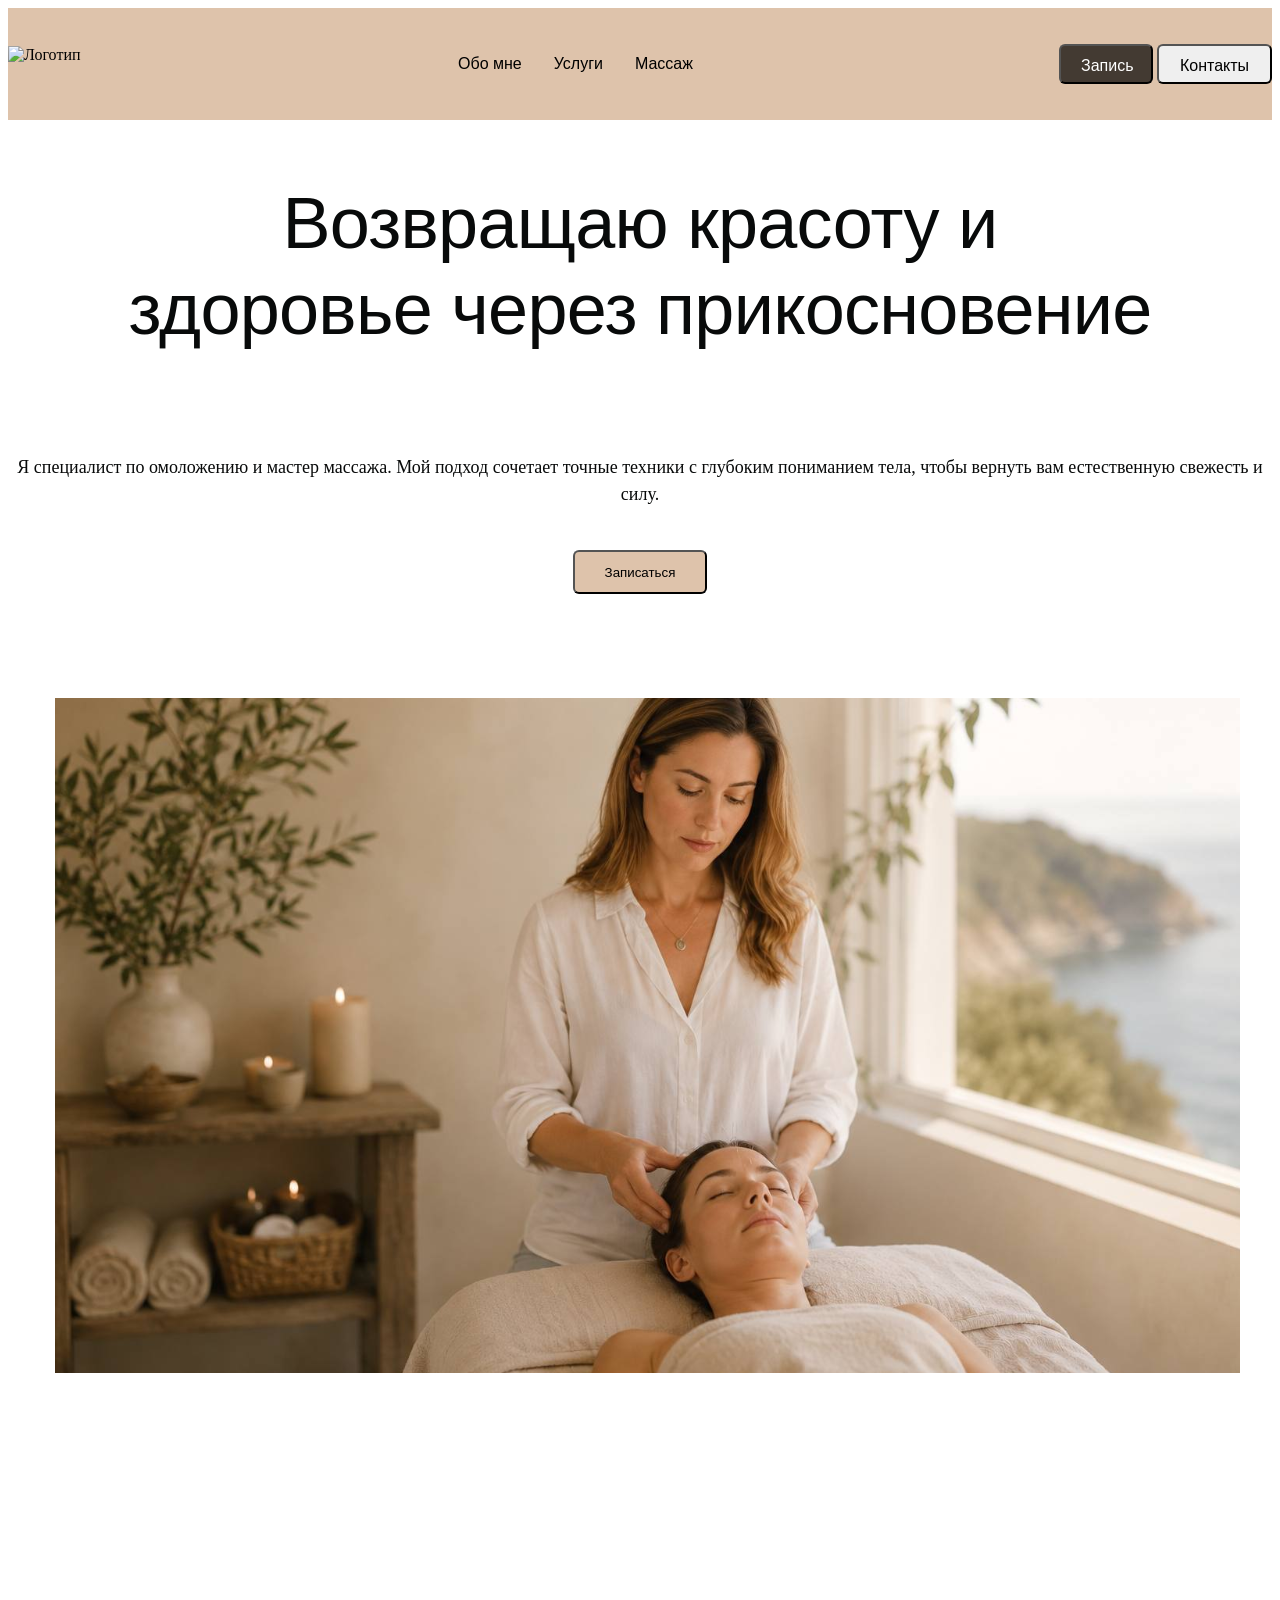
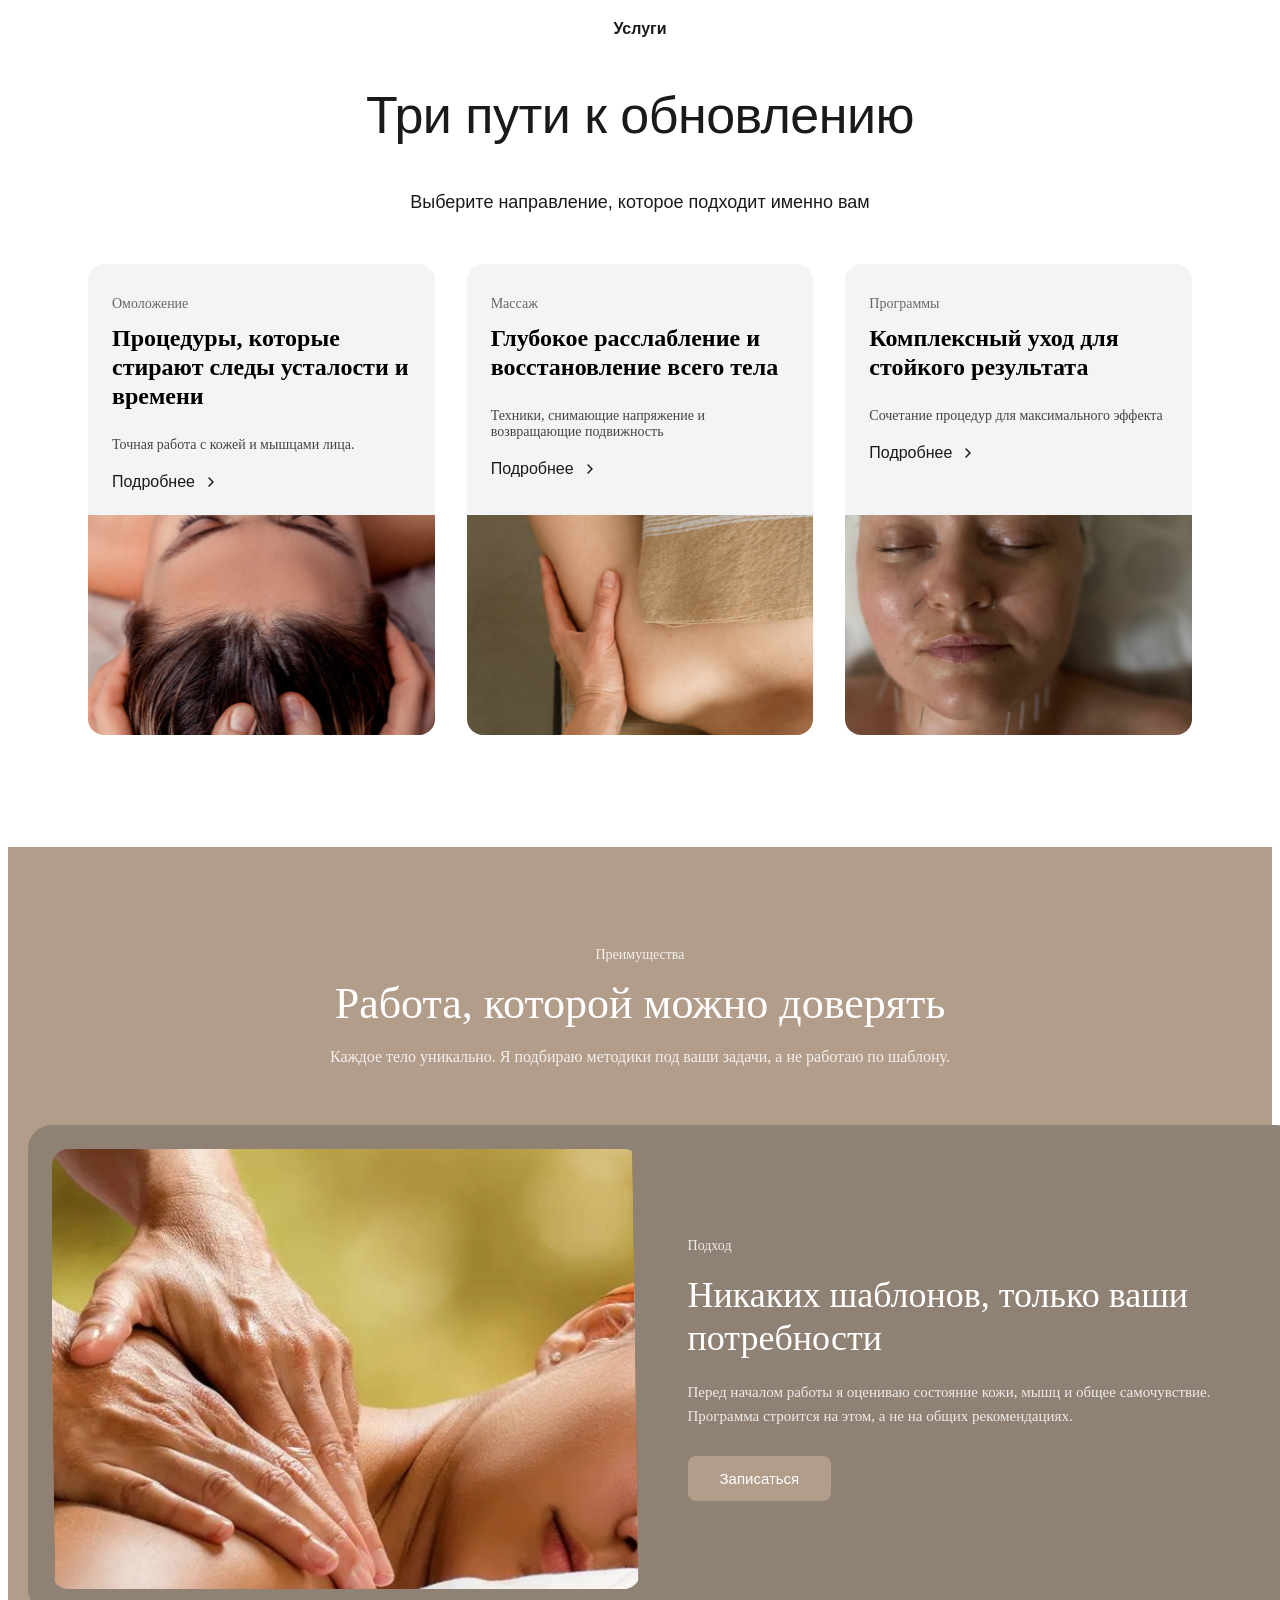
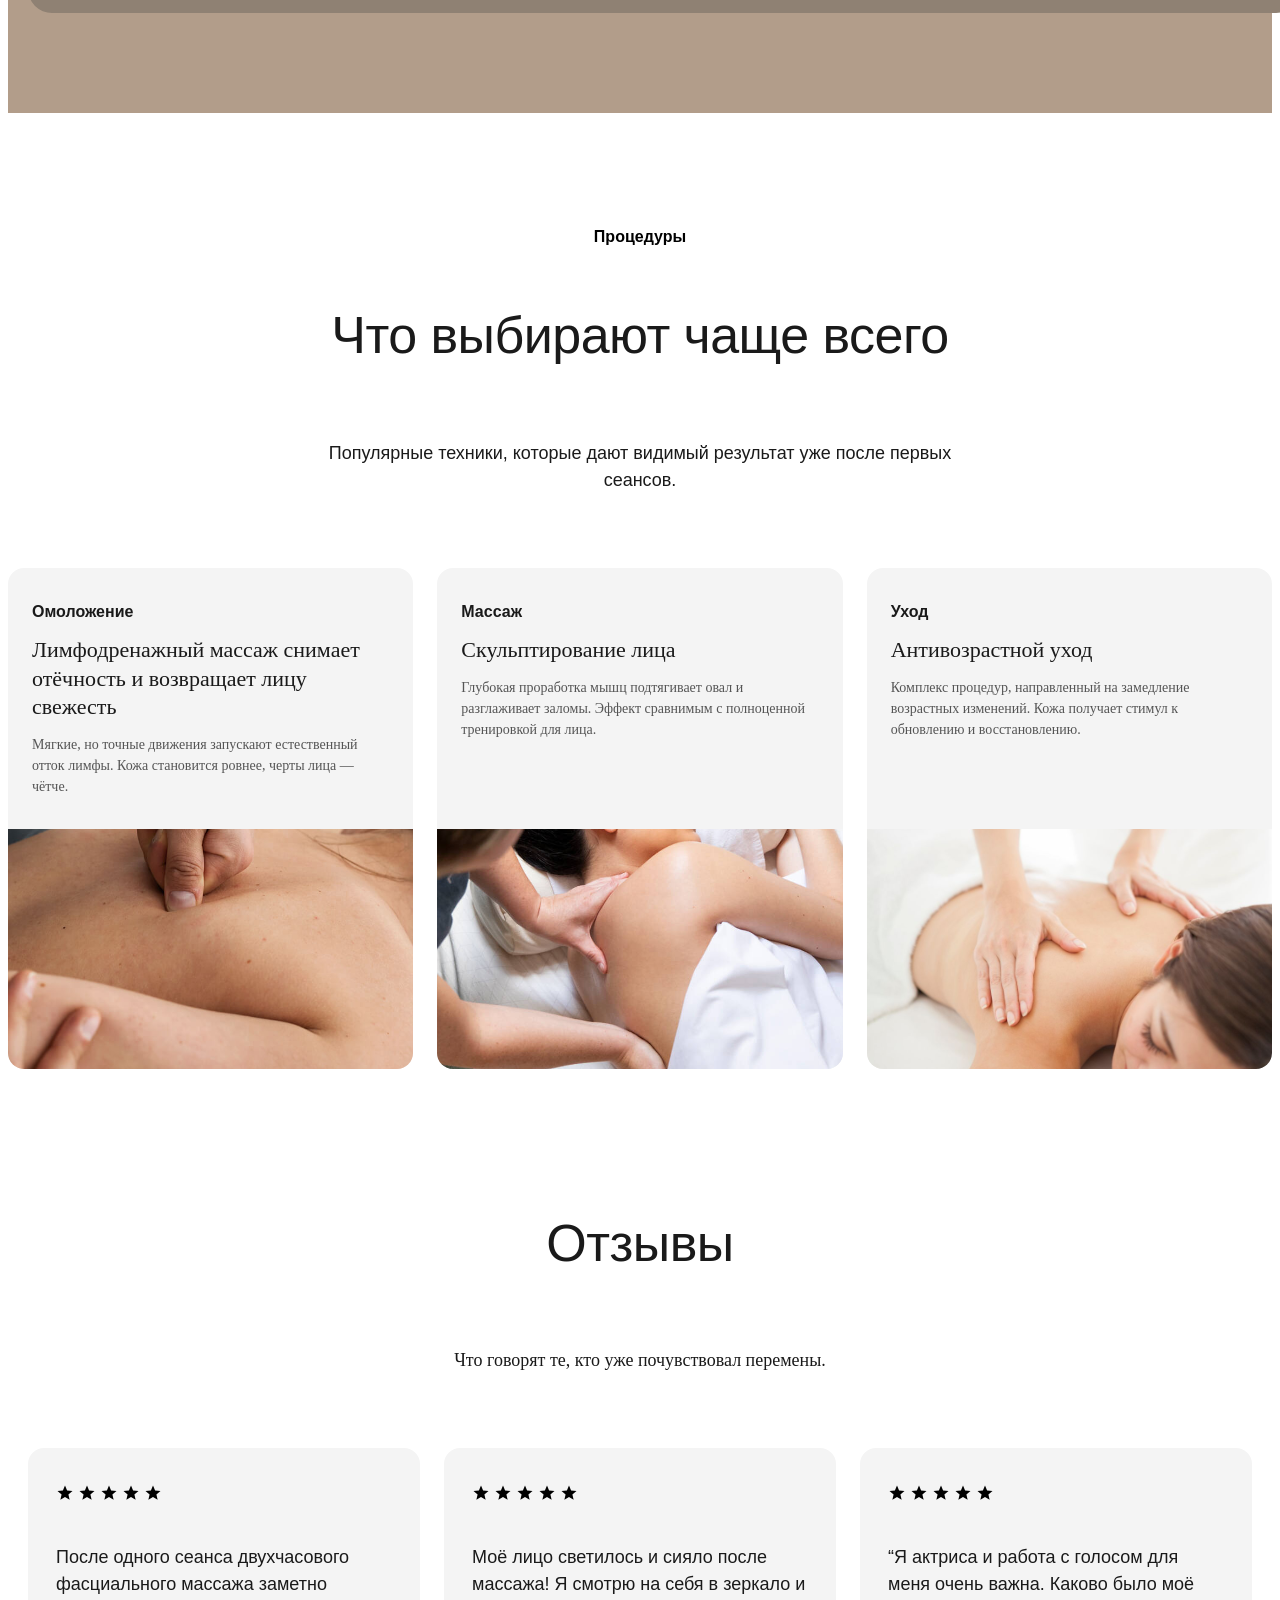
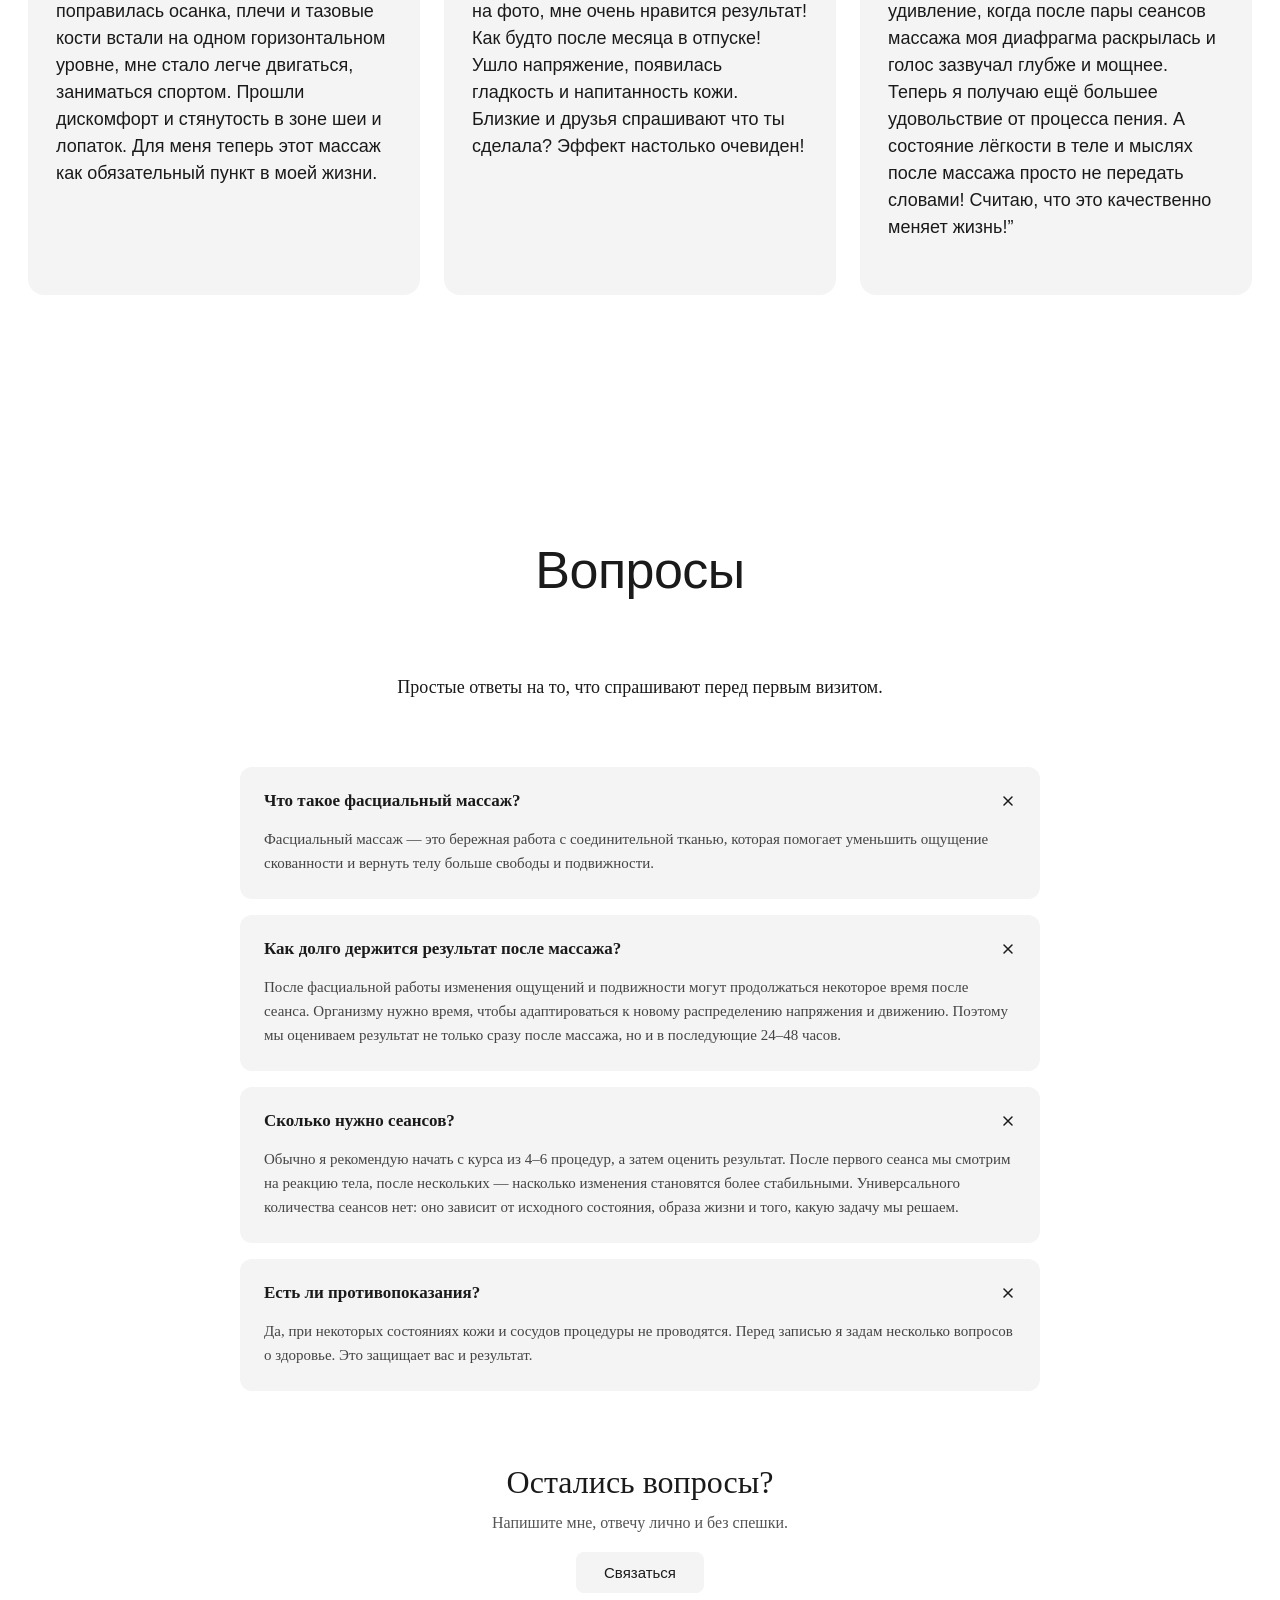
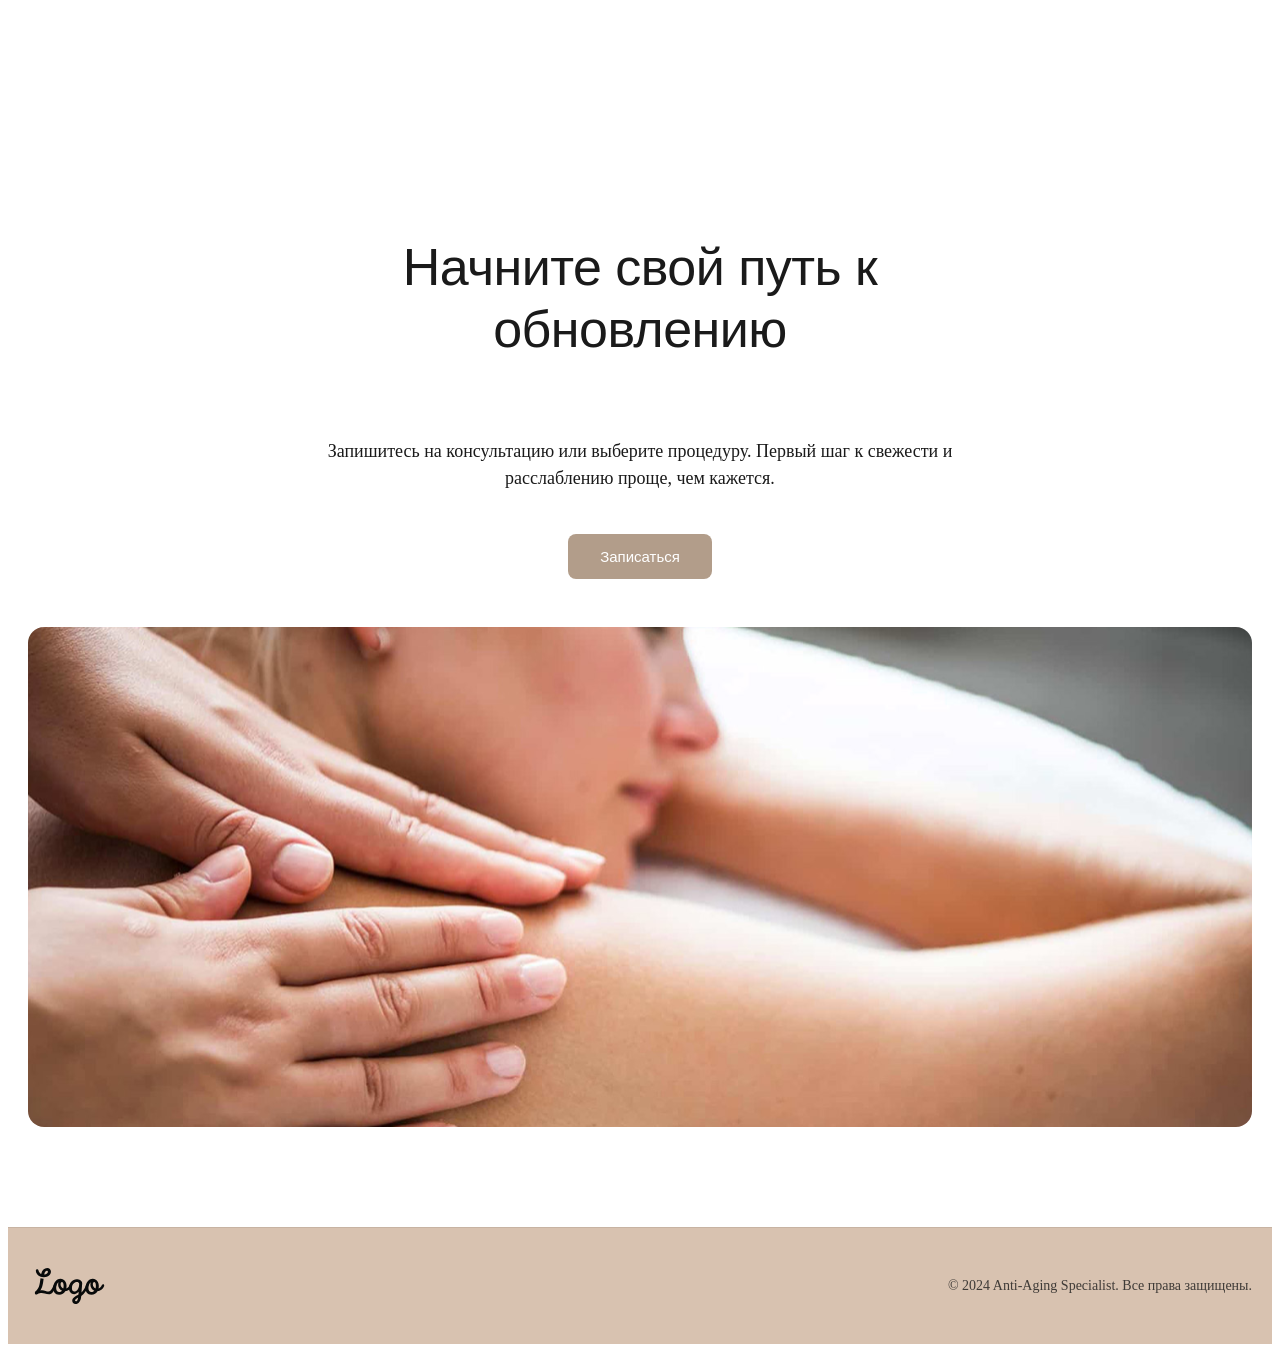
==== index.html @ 40ec9368 "Add files via upload" ====
<!DOCTYPE html>
<html lang="en">
<head>
    <meta charset="UTF-8">
    <meta name="viewport" content="width=device-width, initial-scale=1.0">
    <title>Document</title>
    <link rel="stylesheet" href="./css/fonts.css">
    <link rel="stylesheet" href="./css/vars.css">
    <link rel="stylesheet" href="./css/header.css">
    <link rel="stylesheet" href="./css/hero.css">
    <link rel="stylesheet" href="./css/services.css">
    <link rel="stylesheet" href="./css/advantages.css">
    <link rel="stylesheet" href="./css/popular.css">
    <link rel="stylesheet" href="./css/reviews.css">
    <link rel="stylesheet" href="./css/faq.css">
    <link rel="stylesheet" href="./css/cta.css">
    <link rel="stylesheet" href="./css/footer.css">
</head>
<body>
    <header class="header header__container">
        <img class="logo" src="images/Logo.svg" alt="Логотип">

        <nav class="header__nav">
          <ul class="nav__list">
            <li><a href="#" class="nav__link">Обо мне</a></li>
            <li><a href="#" class="nav__link">Услуги</a></li>
            <li><a href="#" class="nav__link">Массаж</a></li>
          </ul>
        </nav>

        <div class="header__actions">
          <button class="btn--left btn--text">Запись</button>
          <button class="btn--right btn--accent">Контакты</button>
        </div>
        </div>    
    </header>

    <section class="hero">
      <h1 class="header__hero">Возвращаю красоту и <br> здоровье через прикосновение</h1>
      <p class="p-hero">Я специалист по омоложению и мастер массажа. Мой подход сочетает точные техники с глубоким пониманием тела, чтобы вернуть вам естественную свежесть и силу.</p>
      <button class="button-hero">Записаться</button>
      <img class="hero-img" src="images/hero.svg" alt="Массаж">
    </section>

    <section class="services">
  <!-- Заголовок секции -->
  <div class="services__header">
    <h4 class="services-before__header">Услуги</h4>
    <h2 class="header-services">Три пути к обновлению</h2>
    <p class="services-description">Выберите направление, которое подходит именно вам</p>
  </div>

  <!-- Сеточный контейнер для ВСЕХ карточек -->
  <div class="services-cards">

    <article class="services-card">
      <div class="services-card__content">
        <span class="services-card__category">Омоложение</span>
        <h3 class="services-card__title">Процедуры, которые стирают следы усталости и времени</h3>
        <p class="services-card__text">Точная работа с кожей и мышцами лица.</p>
        <button class="services-card__btn">
          <span>Подробнее</span>
          <svg class="btn-arrow" width="16" height="16" viewBox="0 0 16 16" fill="none" xmlns="http://www.w3.org/2000/svg">
            <path d="M6 12L10 8L6 4" stroke="currentColor" stroke-width="1.5" stroke-linecap="round" stroke-linejoin="round"/>
          </svg>
        </button>
      </div>
      <img class="services-card__img" src="images/update1.svg" alt="Омоложение">
    </article>

    <article class="services-card">
      <div class="services-card__content">
        <span class="services-card__category">Массаж</span>
        <h3 class="services-card__title">Глубокое расслабление и восстановление всего тела</h3>
        <p class="services-card__text">Техники, снимающие напряжение и возвращающие подвижность</p>
        <button class="services-card__btn">
          <span>Подробнее</span>
          <svg class="btn-arrow" width="16" height="16" viewBox="0 0 16 16" fill="none" xmlns="http://www.w3.org/2000/svg">
            <path d="M6 12L10 8L6 4" stroke="currentColor" stroke-width="1.5" stroke-linecap="round" stroke-linejoin="round"/>
          </svg>
        </button>
      </div>
      <img class="services-card__img" src="images/update2.svg" alt="Массаж">
    </article>

    <article class="services-card">
      <div class="services-card__content">
        <span class="services-card__category">Программы</span>
        <h3 class="services-card__title">Комплексный уход для стойкого результата</h3>
        <p class="services-card__text">Сочетание процедур для максимального эффекта</p>
        <button class="services-card__btn">
          <span>Подробнее</span>
          <svg class="btn-arrow" width="16" height="16" viewBox="0 0 16 16" fill="none" xmlns="http://www.w3.org/2000/svg">
            <path d="M6 12L10 8L6 4" stroke="currentColor" stroke-width="1.5" stroke-linecap="round" stroke-linejoin="round"/>
          </svg>
        </button>
      </div>
      <img class="services-card__img" src="images/update3.svg" alt="Программы">
    </article>

  </div>
</section>

<section class="advantages">
  <div class="container">
    
    <div class="advantages__header">
      <span class="advantages__subtitle">Преимущества</span>
      <h2 class="advantages__title">Работа, которой можно доверять</h2>
      <p class="advantages__desc">Каждое тело уникально. Я подбираю методики под ваши задачи, а не работаю по шаблону.</p>
    </div>

    <div class="advantages__card">
      
      <div class="advantages__image-wrap">
        <img src="images/advantages.svg" alt="Массаж спины" class="advantages__image">
      </div>

      <div class="advantages__content">
        <span class="advantages__subtitle advantages__subtitle--card">Подход</span>
        <h3 class="advantages__card-title">Никаких шаблонов, только ваши потребности</h3>
        <p class="advantages__card-text">Перед началом работы я оцениваю состояние кожи, мышц и общее самочувствие. Программа строится на этом, а не на общих рекомендациях.</p>
        <button class="btn-secondary">Записаться</button>
      </div>

    </div>
  </div>
</section>

<section class="popular">
  <div class="container">
    
    <div class="popular__header">
      <span class="popular__subtitle">Процедуры</span>
      <h2 class="popular__title">Что выбирают чаще всего</h2>
      <p class="popular__desc">Популярные техники, которые дают видимый результат уже после первых сеансов.</p>
    </div>

    <div class="popular__grid">
      
      <article class="popular-card">
        <div class="popular-card__content">
          <span class="popular-card__category">Омоложение</span>
          <h3 class="popular-card__title">Лимфодренажный массаж снимает отёчность и возвращает лицу свежесть</h3>
          <p class="popular-card__text">Мягкие, но точные движения запускают естественный отток лимфы. Кожа становится ровнее, черты лица — чётче.</p>
        </div>
        <div class="popular-card__image-wrap">
          <img src="images/procedures1.svg" alt="Лимфодренажный массаж" class="popular-card__img">
        </div>
      </article>

      <article class="popular-card">
        <div class="popular-card__content">
          <span class="popular-card__category">Массаж</span>
          <h3 class="popular-card__title">Скульптирование лица</h3>
          <p class="popular-card__text">Глубокая проработка мышц подтягивает овал и разглаживает заломы. Эффект сравнимым с полноценной тренировкой для лица.</p>
        </div>
        <div class="popular-card__image-wrap">
          <img src="images/procedures2.svg" alt="Скульптирование лица" class="popular-card__img">
        </div>
      </article>

      <article class="popular-card">
        <div class="popular-card__content">
          <span class="popular-card__category">Уход</span>
          <h3 class="popular-card__title">Антивозрастной уход</h3>
          <p class="popular-card__text">Комплекс процедур, направленный на замедление возрастных изменений. Кожа получает стимул к обновлению и восстановлению.</p>
        </div>
        <div class="popular-card__image-wrap">
          <img src="images/procedures3.svg" alt="Антивозрастной уход" class="popular-card__img">
        </div>
      </article>

    </div>
  </div>
</section>

<section class="reviews">
  <div class="container">
    
    <div class="reviews__header">
      <h2 class="reviews__title">Отзывы</h2>
      <p class="reviews__desc">Что говорят те, кто уже почувствовал перемены.</p>
    </div>

    <div class="reviews__grid">
      
      <article class="review-card">
        <div class="review-card__stars">
          <svg width="18" height="18" viewBox="0 0 24 24" fill="currentColor"><path d="M12 17.27L18.18 21l-1.64-7.03L22 9.24l-7.19-.61L12 2 9.19 8.63 2 9.24l5.46 4.73L5.82 21z"/></svg>
          <svg width="18" height="18" viewBox="0 0 24 24" fill="currentColor"><path d="M12 17.27L18.18 21l-1.64-7.03L22 9.24l-7.19-.61L12 2 9.19 8.63 2 9.24l5.46 4.73L5.82 21z"/></svg>
          <svg width="18" height="18" viewBox="0 0 24 24" fill="currentColor"><path d="M12 17.27L18.18 21l-1.64-7.03L22 9.24l-7.19-.61L12 2 9.19 8.63 2 9.24l5.46 4.73L5.82 21z"/></svg>
          <svg width="18" height="18" viewBox="0 0 24 24" fill="currentColor"><path d="M12 17.27L18.18 21l-1.64-7.03L22 9.24l-7.19-.61L12 2 9.19 8.63 2 9.24l5.46 4.73L5.82 21z"/></svg>
          <svg width="18" height="18" viewBox="0 0 24 24" fill="currentColor"><path d="M12 17.27L18.18 21l-1.64-7.03L22 9.24l-7.19-.61L12 2 9.19 8.63 2 9.24l5.46 4.73L5.82 21z"/></svg>
        </div>
        <p class="review-card__text">
          После одного сеанса двухчасового фасциального массажа заметно поправилась осанка, плечи и тазовые кости встали на одном горизонтальном уровне, мне стало легче двигаться, заниматься спортом. Прошли дискомфорт и стянутость в зоне шеи и лопаток. Для меня теперь этот массаж как обязательный пункт в моей жизни.
        </p>
      </article>

      <article class="review-card">
        <div class="review-card__stars">
          <svg width="18" height="18" viewBox="0 0 24 24" fill="currentColor"><path d="M12 17.27L18.18 21l-1.64-7.03L22 9.24l-7.19-.61L12 2 9.19 8.63 2 9.24l5.46 4.73L5.82 21z"/></svg>
          <svg width="18" height="18" viewBox="0 0 24 24" fill="currentColor"><path d="M12 17.27L18.18 21l-1.64-7.03L22 9.24l-7.19-.61L12 2 9.19 8.63 2 9.24l5.46 4.73L5.82 21z"/></svg>
          <svg width="18" height="18" viewBox="0 0 24 24" fill="currentColor"><path d="M12 17.27L18.18 21l-1.64-7.03L22 9.24l-7.19-.61L12 2 9.19 8.63 2 9.24l5.46 4.73L5.82 21z"/></svg>
          <svg width="18" height="18" viewBox="0 0 24 24" fill="currentColor"><path d="M12 17.27L18.18 21l-1.64-7.03L22 9.24l-7.19-.61L12 2 9.19 8.63 2 9.24l5.46 4.73L5.82 21z"/></svg>
          <svg width="18" height="18" viewBox="0 0 24 24" fill="currentColor"><path d="M12 17.27L18.18 21l-1.64-7.03L22 9.24l-7.19-.61L12 2 9.19 8.63 2 9.24l5.46 4.73L5.82 21z"/></svg>
        </div>
        <p class="review-card__text">
          Моё лицо светилось и сияло после массажа! Я смотрю на себя в зеркало и на фото, мне очень нравится результат! Как будто после месяца в отпуске! Ушло напряжение, появилась гладкость и напитанность кожи. Близкие и друзья спрашивают что ты сделала? Эффект настолько очевиден!
        </p>
      </article>

      <article class="review-card">
        <div class="review-card__stars">
          <svg width="18" height="18" viewBox="0 0 24 24" fill="currentColor"><path d="M12 17.27L18.18 21l-1.64-7.03L22 9.24l-7.19-.61L12 2 9.19 8.63 2 9.24l5.46 4.73L5.82 21z"/></svg>
          <svg width="18" height="18" viewBox="0 0 24 24" fill="currentColor"><path d="M12 17.27L18.18 21l-1.64-7.03L22 9.24l-7.19-.61L12 2 9.19 8.63 2 9.24l5.46 4.73L5.82 21z"/></svg>
          <svg width="18" height="18" viewBox="0 0 24 24" fill="currentColor"><path d="M12 17.27L18.18 21l-1.64-7.03L22 9.24l-7.19-.61L12 2 9.19 8.63 2 9.24l5.46 4.73L5.82 21z"/></svg>
          <svg width="18" height="18" viewBox="0 0 24 24" fill="currentColor"><path d="M12 17.27L18.18 21l-1.64-7.03L22 9.24l-7.19-.61L12 2 9.19 8.63 2 9.24l5.46 4.73L5.82 21z"/></svg>
          <svg width="18" height="18" viewBox="0 0 24 24" fill="currentColor"><path d="M12 17.27L18.18 21l-1.64-7.03L22 9.24l-7.19-.61L12 2 9.19 8.63 2 9.24l5.46 4.73L5.82 21z"/></svg>
        </div>
        <p class="review-card__text">
          “Я актриса и работа с голосом для меня очень важна. Каково было моё удивление, когда после пары сеансов массажа моя диафрагма раскрылась и голос зазвучал глубже и мощнее. Теперь я получаю ещё большее удовольствие от процесса пения. А состояние лёгкости в теле и мыслях после массажа просто не передать словами! Считаю, что это качественно меняет жизнь!”
        </p>
      </article>

    </div>
  </div>
</section>

<section class="faq">
  <div class="container">
    
    <div class="faq__header">
      <h2 class="faq__title">Вопросы</h2>
      <p class="faq__desc">Простые ответы на то, что спрашивают перед первым визитом.</p>
    </div>

    <div class="faq__list">
      
      <details class="faq-item" open>
        <summary class="faq-item__header">
          <span class="faq-item__title">Что такое фасциальный массаж?</span>
          <svg class="faq-item__icon" width="16" height="16" viewBox="0 0 16 16" fill="none" xmlns="http://www.w3.org/2000/svg">
            <path d="M12 4L4 12M4 4L12 12" stroke="currentColor" stroke-width="1.5" stroke-linecap="round"/>
          </svg>
        </summary>
        <p class="faq-item__text">
          Фасциальный массаж — это бережная работа с соединительной тканью, которая помогает уменьшить ощущение скованности и вернуть телу больше свободы и подвижности.
        </p>
      </details>

      <details class="faq-item" open>
        <summary class="faq-item__header">
          <span class="faq-item__title">Как долго держится результат после массажа?</span>
          <svg class="faq-item__icon" width="16" height="16" viewBox="0 0 16 16" fill="none" xmlns="http://www.w3.org/2000/svg">
            <path d="M12 4L4 12M4 4L12 12" stroke="currentColor" stroke-width="1.5" stroke-linecap="round"/>
          </svg>
        </summary>
        <p class="faq-item__text">
          После фасциальной работы изменения ощущений и подвижности могут продолжаться некоторое время после сеанса. Организму нужно время, чтобы адаптироваться к новому распределению напряжения и движению. Поэтому мы оцениваем результат не только сразу после массажа, но и в последующие 24–48 часов.
        </p>
      </details>

      <details class="faq-item" open>
        <summary class="faq-item__header">
          <span class="faq-item__title">Сколько нужно сеансов?</span>
          <svg class="faq-item__icon" width="16" height="16" viewBox="0 0 16 16" fill="none" xmlns="http://www.w3.org/2000/svg">
            <path d="M12 4L4 12M4 4L12 12" stroke="currentColor" stroke-width="1.5" stroke-linecap="round"/>
          </svg>
        </summary>
        <p class="faq-item__text">
          Обычно я рекомендую начать с курса из 4–6 процедур, а затем оценить результат. После первого сеанса мы смотрим на реакцию тела, после нескольких — насколько изменения становятся более стабильными. Универсального количества сеансов нет: оно зависит от исходного состояния, образа жизни и того, какую задачу мы решаем.
        </p>
      </details>

      <details class="faq-item" open>
        <summary class="faq-item__header">
          <span class="faq-item__title">Есть ли противопоказания?</span>
          <svg class="faq-item__icon" width="16" height="16" viewBox="0 0 16 16" fill="none" xmlns="http://www.w3.org/2000/svg">
            <path d="M12 4L4 12M4 4L12 12" stroke="currentColor" stroke-width="1.5" stroke-linecap="round"/>
          </svg>
        </summary>
        <p class="faq-item__text">
          Да, при некоторых состояниях кожи и сосудов процедуры не проводятся. Перед записью я задам несколько вопросов о здоровье. Это защищает вас и результат.
        </p>
      </details>

    </div>

    <div class="faq__cta">
      <h3 class="faq__cta-title">Остались вопросы?</h3>
      <p class="faq__cta-desc">Напишите мне, отвечу лично и без спешки.</p>
      <button class="faq__cta-btn">Связаться</button>
    </div>

  </div>
</section>

<section class="cta">
  <div class="container">
    
    <div class="cta__content">
      <h2 class="cta__title">Начните свой путь к обновлению</h2>
      <p class="cta__desc">Запишитесь на консультацию или выберите процедуру. Первый шаг к свежести и расслаблению проще, чем кажется.</p>
      <button class="cta__btn">Записаться</button>
    </div>

    <div class="cta__image-wrap">
      <img src="images/way.svg" alt="Массаж и расслабление" class="cta__img">
    </div>

  </div>
</section>

<footer class="footer">
  <div class="container footer__container">
    <img src="images/logo.svg" alt="">
    <p class="footer__copy">© 2024 Anti-Aging Specialist. Все права защищены.</p>
  </div>
</footer>
</body>
</html>
---- css/fonts.css ----
@font-face {
    font-family: "Spectral", sans-serif; 
    src: url("../fonts/Spectral-Bold.woff2") format("woff2");
    font-weight: 700;
    font-style: normal;
    font-display: swap;
}

@font-face {
    font-family: "Spectral", sans-serif; 
    src: url("../fonts/Spectral-SemiBold.woff2") format("woff2");
    font-weight: 600;
    font-style: normal;
    font-display: swap;
}

@font-face {
    font-family: "Spectral", sans-serif; 
    src: url("../fonts/Spectral-Medium.woff2") format(".woff2");
    font-weight: 500;
    font-style: normal;
    font-display: swap;
}

@font-face {
    font-family: "Spectral", sans-serif; 
    src: url("../fonts/Spectral-Regular.woff2") format("woff2");
    font-weight: 400;
    font-style: normal;
    font-display: swap;
}

@font-face {
    font-family: "Aleo", sans-serif; 
    src: url("../fonts/Aleo-Medium.woff2") format("woff2");
    font-weight: 500;
    font-style: normal;
    font-display: swap;
}

@font-face {
    font-family: "Roboto", sans-serif; 
    src: url("../fonts/Roboto_SemiCondensed-Bold.woff2") format("woff2");
    font-weight: 700;
    font-style: normal;
    font-display: swap;
}
---- css/vars.css ----
:root {
  /* Переменные для семейств шрифтов с безопасными системными фолбеками */
  --font-spectral: "Spectral", "Georgia", sans-serif;
  --font-aleo: "Aleo", "Georgia", sans-serif;
  --font-roboto: "Roboto", system-ui, -apple-system, sans-serif;

  --fw-regular: 400;
  --fw-medium: 500;
  --fw-semibold: 600;
  --fw-bold: 700;
}

.container{
  max-width: 1280px;
}
---- css/header.css ----
.header{
    width: 100%;
    height: 72px;
    background-color: #DEC3AB;
}

.header__container {
  display: flex;
  align-items: center;   
  justify-content: space-between; 
  padding: 20px 0;           
}

.logo{
  height: 36px;
  width: 84px;
  white-space: nowrap;
  user-select: none;
}

.header__nav{
    font-family: var(--font-spectral);
    font-weight: var(--fw-regular);
    font-size: 16px;
    line-height: 150%;
    color: #000;
    display: flex;
    justify-content: space-between;
}

.nav__list {
  display: flex;        
  list-style: none;     
  margin: 0;            
  padding: 0;           
  gap: 32px;            
}

.nav__link {
  text-decoration: none;
  color: #000;
  font-family: var(--font-spectral); 
}

.btn--text{
    border-radius: 6px;
    padding: 8px 20px;
    width: 94px;
    height: 40px;
    background: #433A32;
    align-items: center;
    justify-content: center;
}

.btn--left{
    font-family: var(--font-spectral);
    font-weight: var(--fw-medium);
    font-size: 16px;
    line-height: 150%;
    color: #fff;
}

.btn--accent{
    border-radius: 6px;
    padding: 8px 20px;
    width: 115px;
    height: 40px;
}
.btn--right{
    font-family: var(--font-spectral);
    font-weight: var(--fw-medium);
    font-size: 16px;
    line-height: 150%;
    color: #000;
}
---- css/hero.css ----
.hero {
  display: flex;
  flex-direction: column; 
  align-items: center; 
  gap: 24px;               
}

.header__hero{
    font-family: var(--font-aleo);
    font-weight: var(--fw-medium);
    font-size: 72px;
    line-height: 120%;
    letter-spacing: -0.01em;
    text-align: center;
    color: #080A0A;
}

.p-hero{
    font-family: var(--font-family);
    font-weight: var(--fw-regular);
    font-size: 18px;
    line-height: 150%;
    text-align: center;
    color: #080A0A;
}

.button-hero{
    border-radius: 6px;
    padding: 10px 24px;
    width: 134px;
    height: 44px;
    background-color: #DEC3AB;
}

.button-hero:hover {
  cursor: pointer;
}

.hero-img{
    padding-top: 80px;
    max-width: 1200px;
    max-height: 700px;
    padding-bottom: 110px;
}
---- css/services.css ----
.services{
    padding-bottom: 112px;
}

.services__header {
  text-align: center;
  margin-bottom: 48px; 
  padding-top: 112px;
}

.services-before__header{
    font-family: var(--font-spectral);
    font-weight: var(--fw-semibold);
    font-size: 16px;
    line-height: 150%;
    text-align: center;
    color: #1a1a1a;
}

.header-services{
    font-family: var(--font-aleo);
    font-weight: var(--fw-medium);
    font-size: 52px;
    line-height: 120%;
    letter-spacing: -0.01em;
    text-align: center;
    color: #1a1a1a;    
}

.services-description{
    font-family: var(--font-spectral);
    font-weight: var(--fw-regular);
    font-size: 18px;
    line-height: 150%;
    text-align: center;
    color: #1a1a1a;    
}

.services-cards{
  display: grid;
  grid-template-columns: repeat(3, 1fr); 
  gap: 32px; 
  padding-left: 80px;
  padding-right: 80px;
}

.services-card {
  background-color: #f4f4f4; 
  border-radius: 16px;        
  overflow: hidden;           
  display: flex;
  flex-direction: column;
  justify-content: space-between;
}

.services-card__content {
  padding: 32px 24px 24px 24px; 
  display: flex;
  flex-direction: column;
  align-items: flex-start;
  gap: 12px;
}

.services-card__category {
  font-size: 14px;
  color: #666666;
}

.services-card__title {
  font-size: 24px;
  line-height: 1.2;
  margin: 0;
}

.services-card__text {
  font-size: 14px;
  color: #444444;
  margin-bottom: 8px;
}

.services-card__img {
  width: 100%;
  height: 220px;          
  object-fit: cover;      
  display: block;
  margin-top: auto;      
}

.services-card__btn {
  display: inline-flex;       
  align-items: center;       
  gap: 8px;                   
  
  background: transparent;   
  border: none;              
  padding: 0;
  cursor: pointer;
  
  font-family: var(--font-spectral); 
  font-size: 16px;
  font-weight: 500;
  color: #1a1a1a;            
}

.btn-arrow {
  width: 16px;
  height: 16px;
  transition: transform 0.2s ease; 
}

.services-card__btn:hover .btn-arrow {
  transform: translateX(4px);
}
---- css/advantages.css ----
.advantages {
  background-color: #B29D8A;
  padding: 100px 0;
  color: #FFFFFF;
}

.advantages .container {
  max-width: 1280px;
  margin: 0 auto;
  padding: 0 20px;
}

.advantages__header {
  text-align: center;
  max-width: 720px;
  margin: 0 auto 56px auto;
  display: flex;
  flex-direction: column;
  align-items: center;
  gap: 16px;
}

.advantages__subtitle {
  font-size: 14px;
  opacity: 0.85;
}

.advantages__title {
  font-size: 44px;
  font-weight: 400;
  line-height: 1.15;
  margin: 0;
}

.advantages__desc {
  font-size: 16px;
  line-height: 1.5;
  margin: 0;
  opacity: 0.85;
}

.advantages__card {
  background-color: #8F8173;
  border-radius: 24px;
  padding: 24px;
  display: flex;
  align-items: center;
  gap: 48px;
  width: 100%;
}

.advantages__image-wrap {
  flex: 0 0 48%;
  height: 440px;
  border-radius: 16px;
  overflow: hidden;
}

.advantages__image {
  width: 100%;
  height: 100%;
  object-fit: cover;
  display: block;
}

.advantages__content {
  flex: 1;
  display: flex;
  flex-direction: column;
  align-items: flex-start;
  gap: 20px;
  padding-right: 24px;
}

.advantages__card-title {
  font-size: 36px;
  font-weight: 400;
  line-height: 1.2;
  margin: 0;
}

.advantages__card-text {
  font-size: 15px;
  line-height: 1.6;
  margin: 0;
  opacity: 0.85;
}

.btn-secondary {
  margin-top: 8px;
  padding: 14px 32px;
  background-color: #B29D8A;
  color: #FFFFFF;
  border: none;
  border-radius: 8px;
  font-size: 15px;
  cursor: pointer;
  transition: opacity 0.2s ease;
}

.btn-secondary:hover {
  opacity: 0.9;
}

@media (max-width: 992px) {
  .advantages__card {
    flex-direction: column;
    padding: 20px;
    gap: 32px;
  }

  .advantages__image-wrap {
    width: 100%;
    flex: none;
    height: 300px;
  }

  .advantages__content {
    padding-right: 0;
  }
}
---- css/popular.css ----
.popular{
  max-width: 1280px;
  margin: 0 auto;
  padding-top: 112px;
  background-color: #ffffff
}

.popular__header {
  text-align: center;
  max-width: 680px;
  margin: 0 auto 56px auto;
  display: flex;
  flex-direction: column;
  align-items: center;
  gap: 12px;
}

.popular__subtitle {
  font-family: var(--font-spectral);
  font-weight: var(--fw-semibold);
  font-size: 16px;
  line-height: 150%;
  text-align: center;
  color: #000;    
}

.popular__title {
  font-family: var(--font-aleo);
  font-weight: var(--fw-medium);
  font-size: 52px;
  line-height: 120%;
  letter-spacing: -0.01em;
  text-align: center;
  color: #1a1a1a;
}

.popular__desc {
  font-family: var(--font-spectral);
  font-weight: var(--fw-regular);
  font-size: 18px;
  line-height: 150%;
  text-align: center;
  color: #1a1a1a;
}

.popular__grid {
  display: grid;
  grid-template-columns: repeat(3, 1fr);
  gap: 24px;
}

.popular-card {
  background-color: #f4f4f4;
  border-radius: 16px;
  overflow: hidden;
  display: flex;
  flex-direction: column;
  justify-content: space-between;
}

.popular-card__content {
  padding: 32px 24px;
  display: flex;
  flex-direction: column;
  gap: 12px;
}

.popular-card__category {
    font-family: var(--font-spectral);
    font-weight: var(--fw-semibold);
    font-size: 16px;
    line-height: 150%;
    color: #1a1a1a;    
}

.popular-card__title {
  font-size: 22px;
  font-weight: 400;
  line-height: 1.3;
  margin: 0;
  color: #1a1a1a;
}

.popular-card__text {
  font-size: 14px;
  line-height: 1.5;
  color: #555555;
  margin: 0;
}

.popular-card__image-wrap {
  width: 100%;
  height: 240px;
  margin-top: auto;
}

.popular-card__img {
  width: 100%;
  height: 100%;
  object-fit: cover;
  display: block;
}

@media (max-width: 992px) {
  .popular__grid {
    grid-template-columns: repeat(2, 1fr);
  }
}

@media (max-width: 650px) {
  .popular__grid {
    grid-template-columns: 1fr;
  }
}
---- css/reviews.css ----
.reviews {
  padding: 100px 0;
  background-color: #ffffff;
}

.reviews .container {
  max-width: 1280px;
  margin: 0 auto;
  padding: 0 20px;
}

.reviews__header {
  text-align: center;
  max-width: 600px;
  margin: 0 auto 56px auto;
  display: flex;
  flex-direction: column;
  align-items: center;
  gap: 12px;
}

.reviews__title {
  font-family: var(--font-aleo);
  font-weight: var(--fw-medium);
  font-size: 52px;
  line-height: 120%;
  letter-spacing: -0.01em;
  text-align: center;
  color: #1a1a1a;  
}

.reviews__desc {
  font-family: var(--font-family);
  font-weight: var(--fw-regular);
  font-size: 18px;
  line-height: 150%;
  text-align: center;
  color: #1a1a1a;  
}

.reviews__grid {
  display: grid;
  grid-template-columns: repeat(3, 1fr);
  gap: 24px;
}

.review-card {
  background-color: #f4f4f4;
  border-radius: 16px;
  padding: 36px 28px;
  display: flex;
  flex-direction: column;
  gap: 24px;
}

.review-card__stars {
  display: flex;
  gap: 4px;
  color: #000000;
}

.review-card__text {
  font-family: var(--font-spectral);
  font-weight: var(--fw-regular);
  font-size: 18px;
  line-height: 150%;
  color: #1a1a1a;  
}

@media (max-width: 992px) {
  .reviews__grid {
    grid-template-columns: repeat(2, 1fr);
  }
}

@media (max-width: 650px) {
  .reviews__grid {
    grid-template-columns: 1fr;
  }
}
---- css/faq.css ----
.faq {
  padding: 100px 0;
  background-color: #ffffff;
}

.faq .container {
  max-width: 1280px;
  margin: 0 auto;
  padding: 0 20px;
}

.faq__header {
  text-align: center;
  max-width: 600px;
  margin: 0 auto 48px auto;
  display: flex;
  flex-direction: column;
  align-items: center;
  gap: 12px;
}

.faq__title {
  font-family: var(--font-aleo);
  font-weight: var(--fw-medium);
  font-size: 52px;
  line-height: 120%;
  letter-spacing: -0.01em;
  text-align: center;
  color: #1a1a1a;  
}

.faq__desc {
  font-family: var(--font-family);
  font-weight: var(--fw-regular);
  font-size: 18px;
  line-height: 150%;
  text-align: center;
  color: #1a1a1a;
}

.faq__list {
  max-width: 800px;
  margin: 0 auto 72px auto;
  display: flex;
  flex-direction: column;
  gap: 16px;
}

.faq-item {
  background-color: #f4f4f4;
  border-radius: 12px;
  padding: 24px;
}

.faq-item__header {
  display: flex;
  justify-content: space-between;
  align-items: center;
  cursor: pointer;
  list-style: none;
  user-select: none;
}

.faq-item__header::-webkit-details-marker {
  display: none;
}

.faq-item__title {
  font-size: 17px;
  font-weight: 600;
  color: #1a1a1a;
  padding-right: 16px;
}

.faq-item__icon {
  flex-shrink: 0;
  color: #1a1a1a;
  transition: transform 0.2s ease;
}

.faq-item[open] .faq-item__icon {
  transform: rotate(0deg);
}

.faq-item__text {
  margin: 16px 0 0 0;
  font-size: 15px;
  line-height: 1.6;
  color: #444444;
}

.faq__cta {
  text-align: center;
  display: flex;
  flex-direction: column;
  align-items: center;
  gap: 12px;
}

.faq__cta-title {
  font-size: 32px;
  font-weight: 400;
  line-height: 1.2;
  margin: 0;
  color: #1a1a1a;
}

.faq__cta-desc {
  font-size: 16px;
  color: #555555;
  margin: 0;
}

.faq__cta-btn {
  margin-top: 8px;
  padding: 12px 28px;
  background-color: #f4f4f4;
  color: #1a1a1a;
  border: none;
  border-radius: 8px;
  font-size: 15px;
  cursor: pointer;
  transition: background-color 0.2s ease;
}

.faq__cta-btn:hover {
  background-color: #e8e8e8;
}

@media (max-width: 650px) {
  .faq-item {
    padding: 18px;
  }
  
  .faq-item__title {
    font-size: 16px;
  }

  .faq__cta-title {
    font-size: 26px;
  }
}
---- css/cta.css ----
.cta {
  padding: 100px 0;
  background-color: #ffffff;
}

.cta .container {
  max-width: 1280px;
  margin: 0 auto;
  padding: 0 20px;
}

.cta__content {
  text-align: center;
  max-width: 650px;
  margin: 0 auto 48px auto;
  display: flex;
  flex-direction: column;
  align-items: center;
  gap: 16px;
}

.cta__title {
  font-family: var(--font-aleo);
  font-weight: var(--fw-medium);
  font-size: 52px;
  line-height: 120%;
  letter-spacing: -0.01em;
  text-align: center;
  color: #1a1a1a;  
}

.cta__desc {
  font-family: var(--font-family);
  font-weight: var(--fw-regular);
  font-size: 18px;
  line-height: 150%;
  text-align: center;
  color: #1a1a1a;  
}

.cta__btn {
  margin-top: 8px;
  padding: 14px 32px;
  background-color: #B29D8A;
  color: #ffffff;
  border: none;
  border-radius: 8px;
  font-size: 15px;
  cursor: pointer;
  transition: opacity 0.2s ease;
}

.cta__btn:hover {
  opacity: 0.9;
}

.cta__image-wrap {
  width: 100%;
  height: 500px;
  border-radius: 16px;
  overflow: hidden;
}

.cta__img {
  width: 100%;
  height: 100%;
  object-fit: cover;
  display: block;
}

@media (max-width: 992px) {
  .cta__title {
    font-size: 32px;
  }

  .cta__image-wrap {
    height: 350px;
  }
}

@media (max-width: 650px) {
  .cta {
    padding: 60px 0;
  }

  .cta__title {
    font-size: 26px;
  }

  .cta__image-wrap {
    height: 250px;
    border-radius: 12px;
  }
}
---- css/footer.css ----
.footer {
  background-color: #d8c2b0;
  padding: 40px 0;
  border-top: 1px solid rgba(0, 0, 0, 0.08);
}

.footer .container {
  max-width: 1280px;
  margin: 0 auto;
  padding: 0 20px;
}

.footer__container {
  display: flex;
  justify-content: space-between;
  align-items: center;
  gap: 20px;
}

.footer__copy {
  font-size: 14px;
  color: #1a1a1a;
  margin: 0;
  opacity: 0.8;
}

@media (max-width: 650px) {
  .footer {
    padding: 32px 0;
  }

  .footer__container {
    flex-direction: column;
    text-align: center;
    gap: 16px;
  }
}
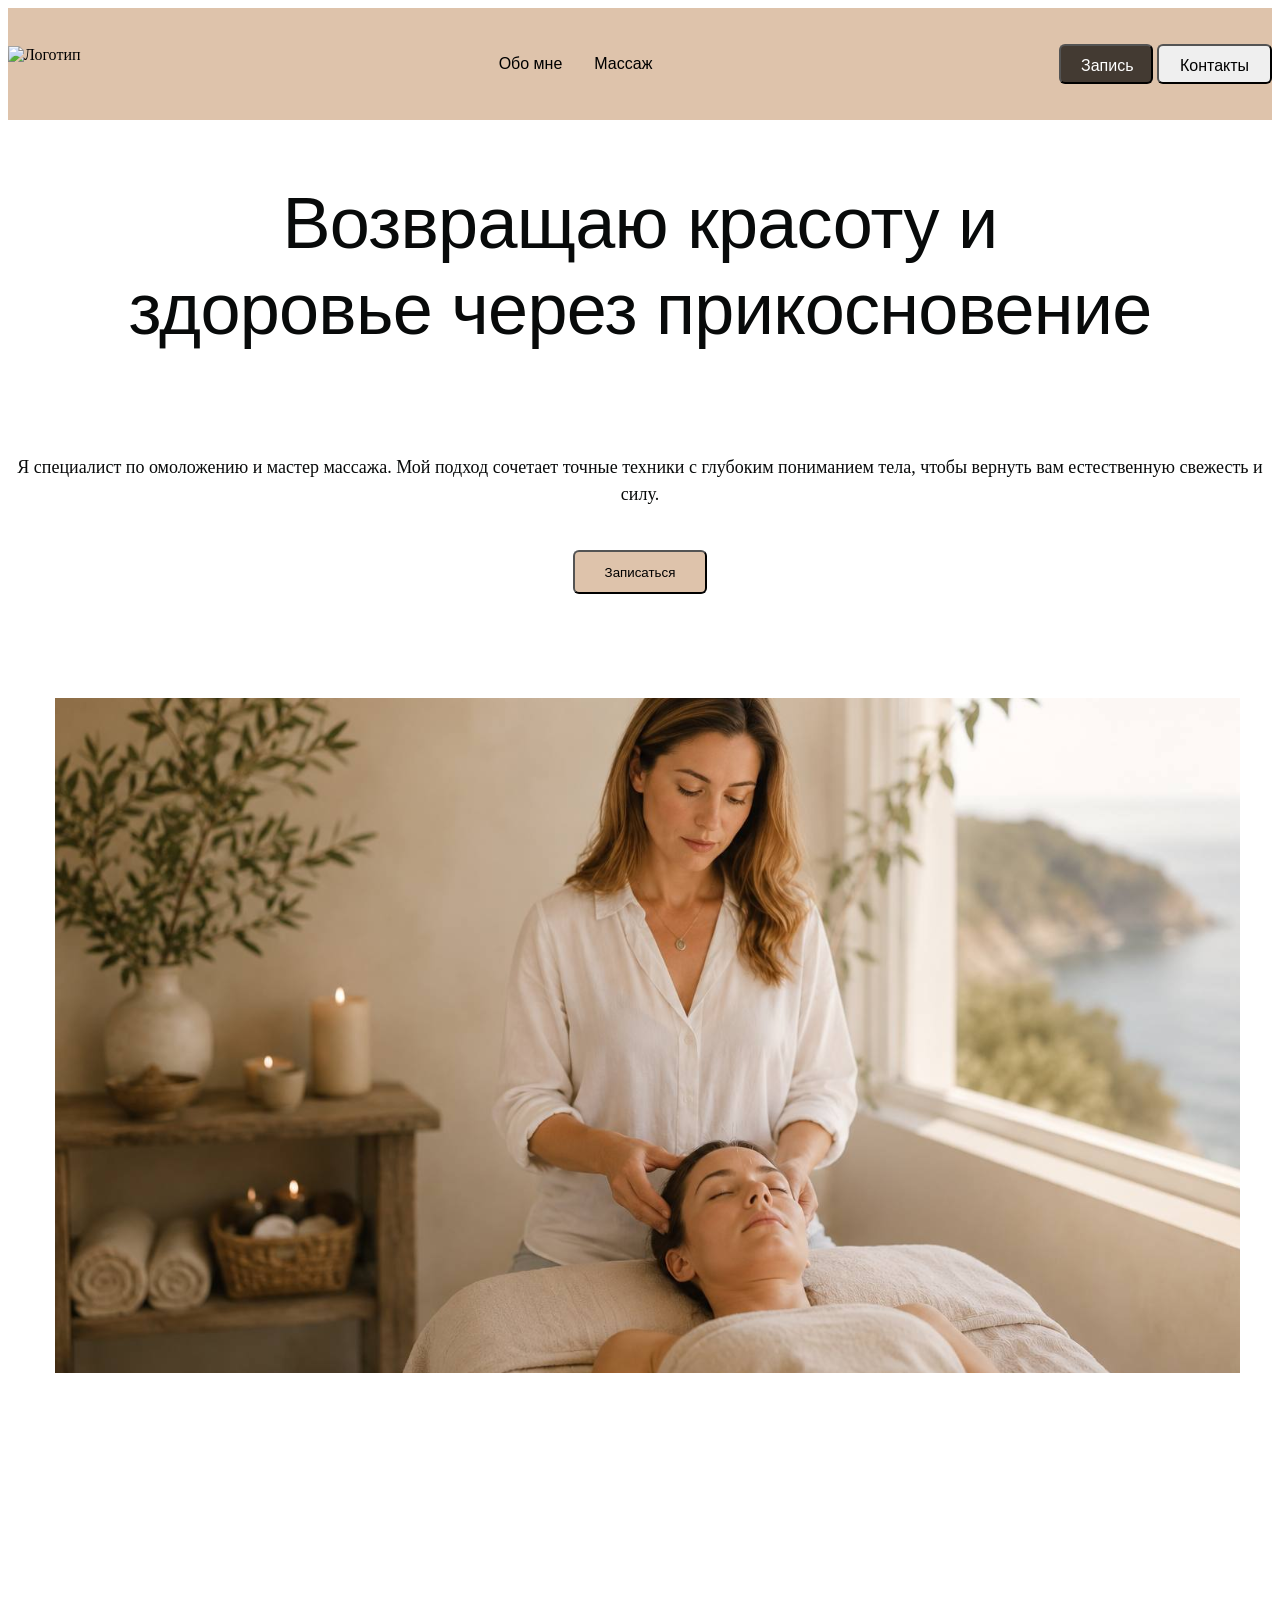
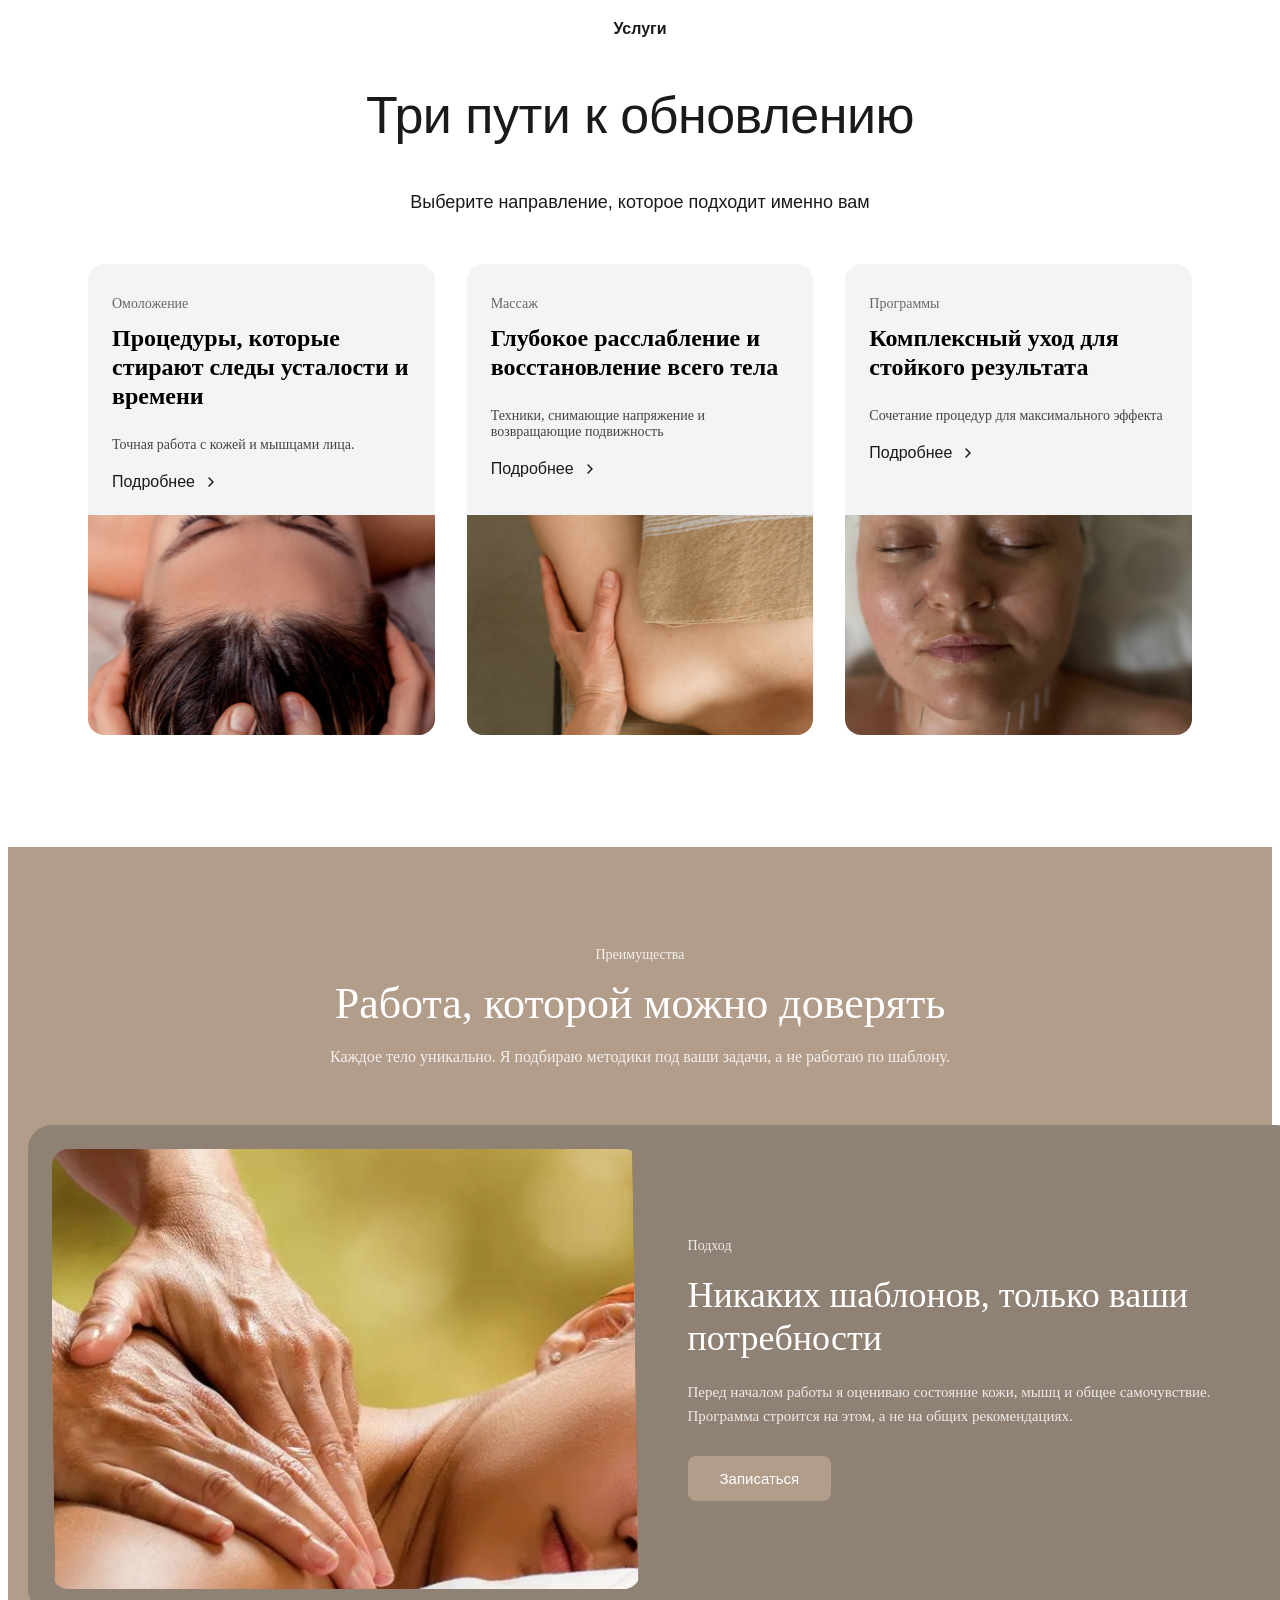
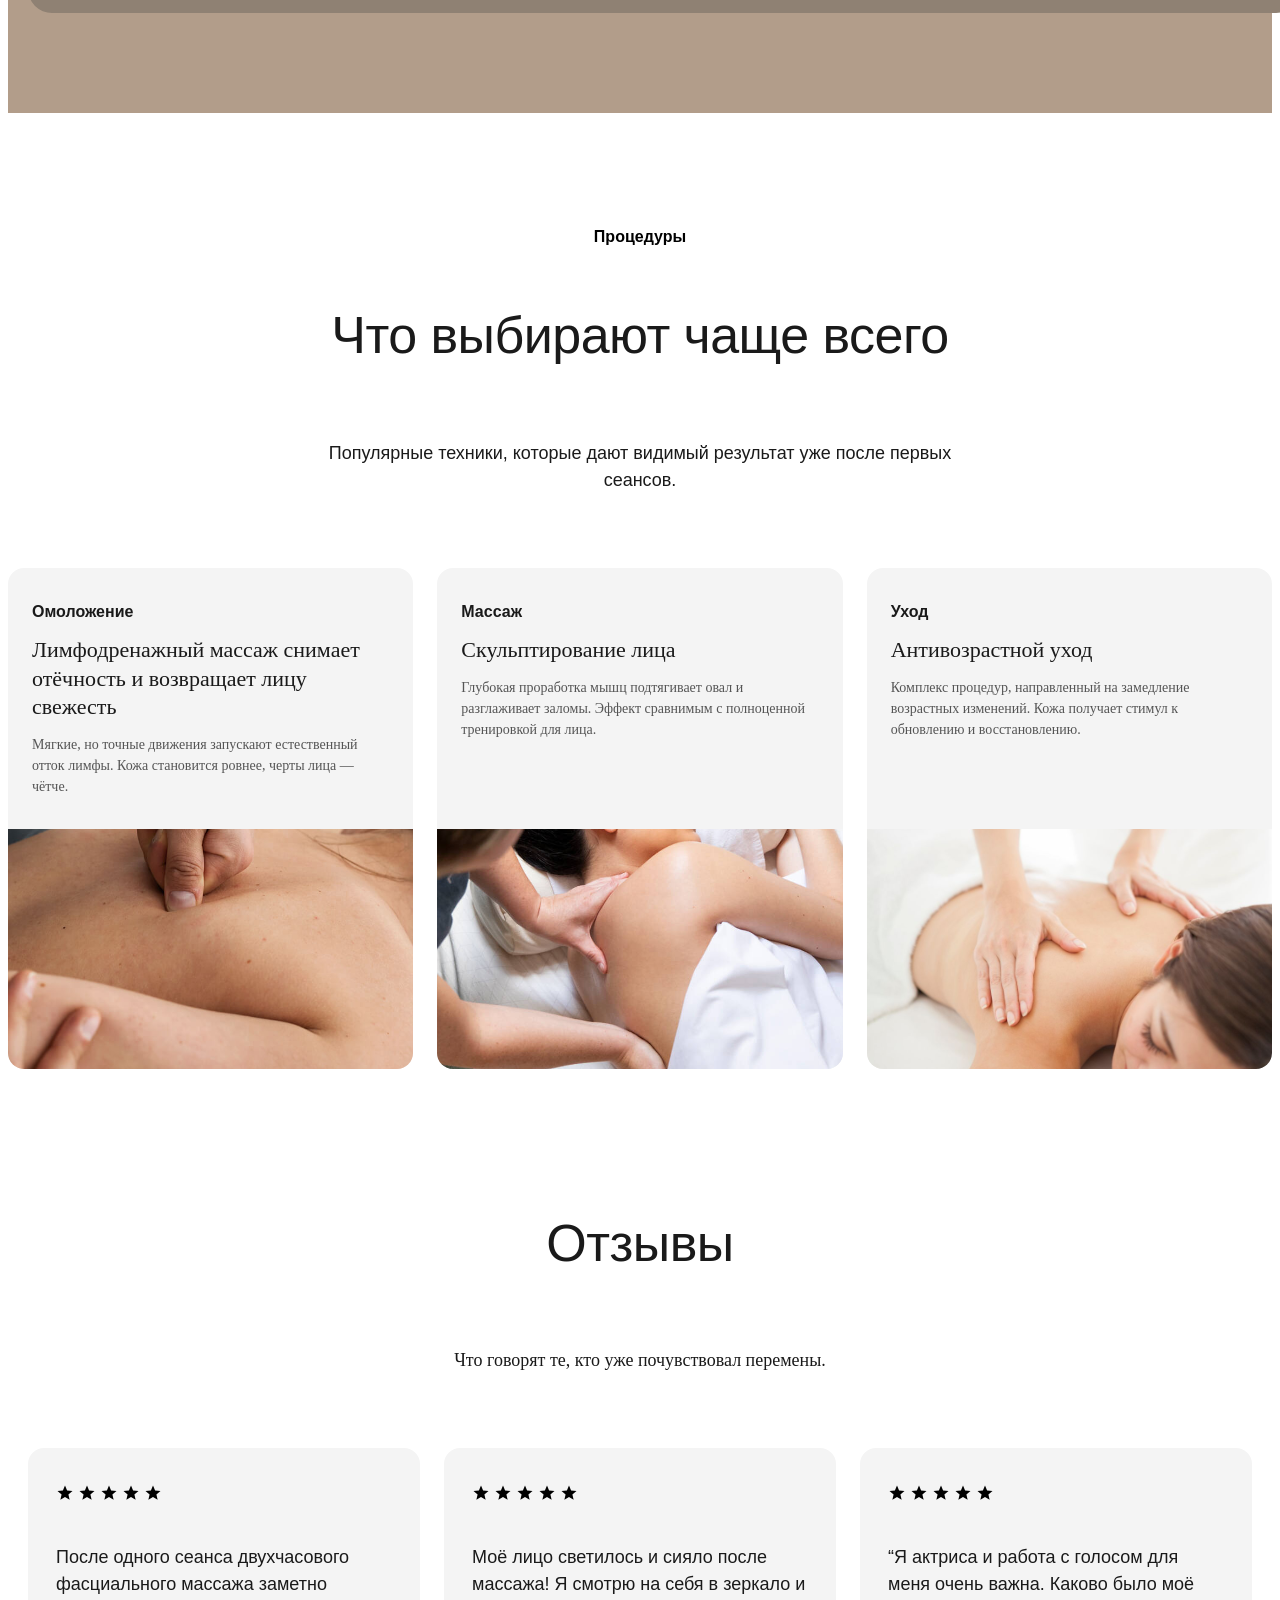
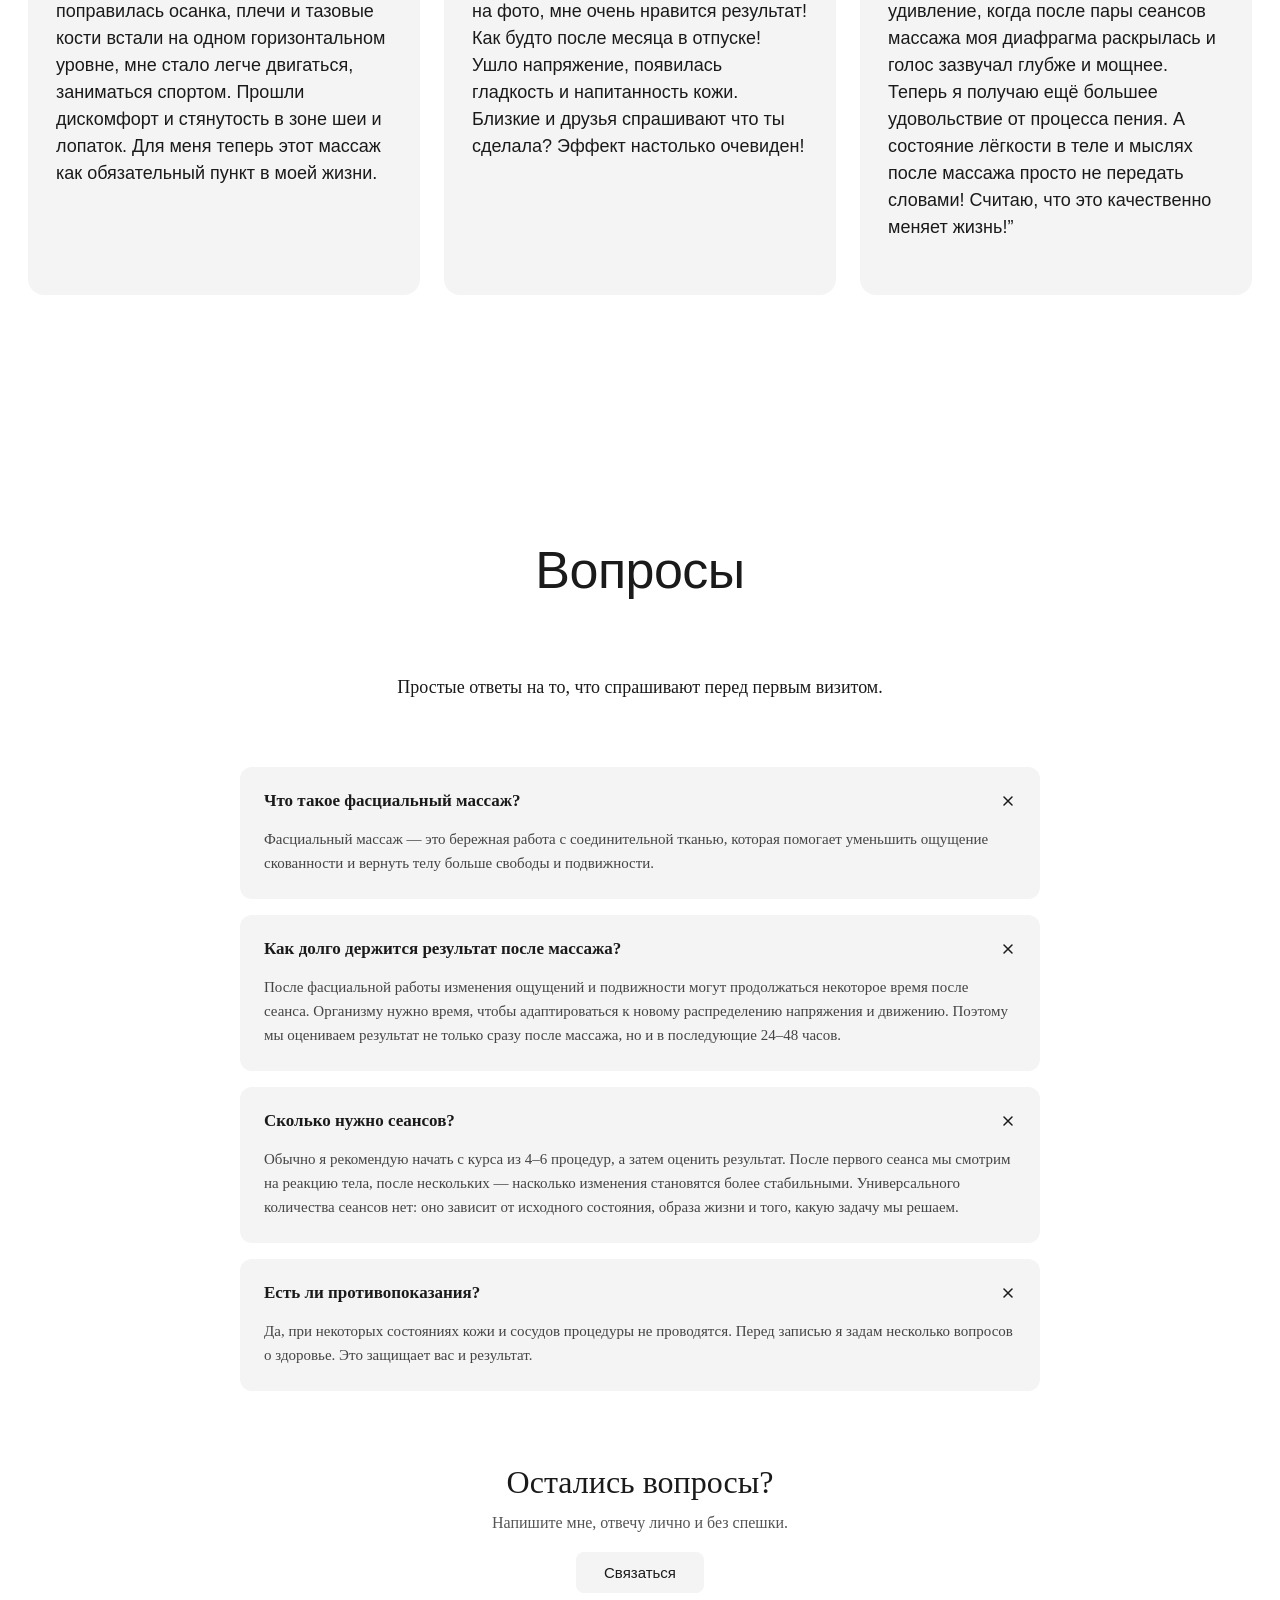
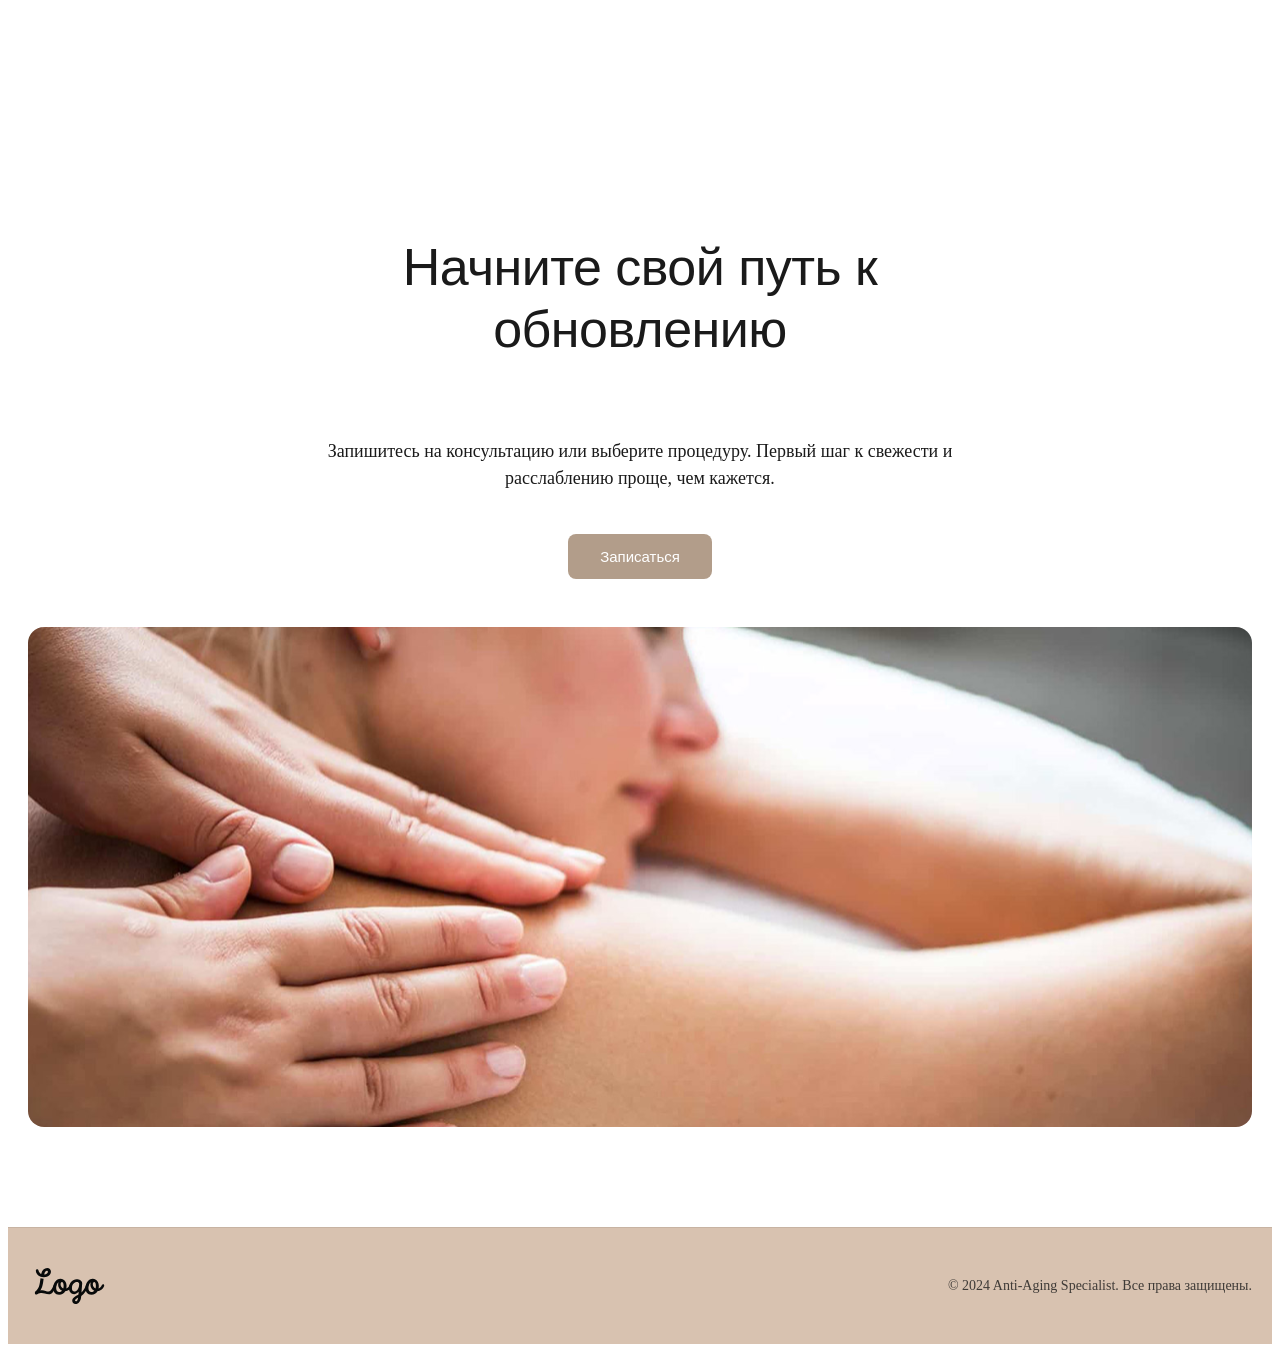
==== commit f004a99c: "Add files via upload" ====
--- a/index.html
+++ b/index.html
@@ -22,8 +22,7 @@
 
         <nav class="header__nav">
           <ul class="nav__list">
-            <li><a href="#" class="nav__link">Обо мне</a></li>
-            <li><a href="#" class="nav__link">Услуги</a></li>
+            <li><a href="about.html" class="nav__link">Обо мне</a></li>
             <li><a href="#" class="nav__link">Массаж</a></li>
           </ul>
         </nav>
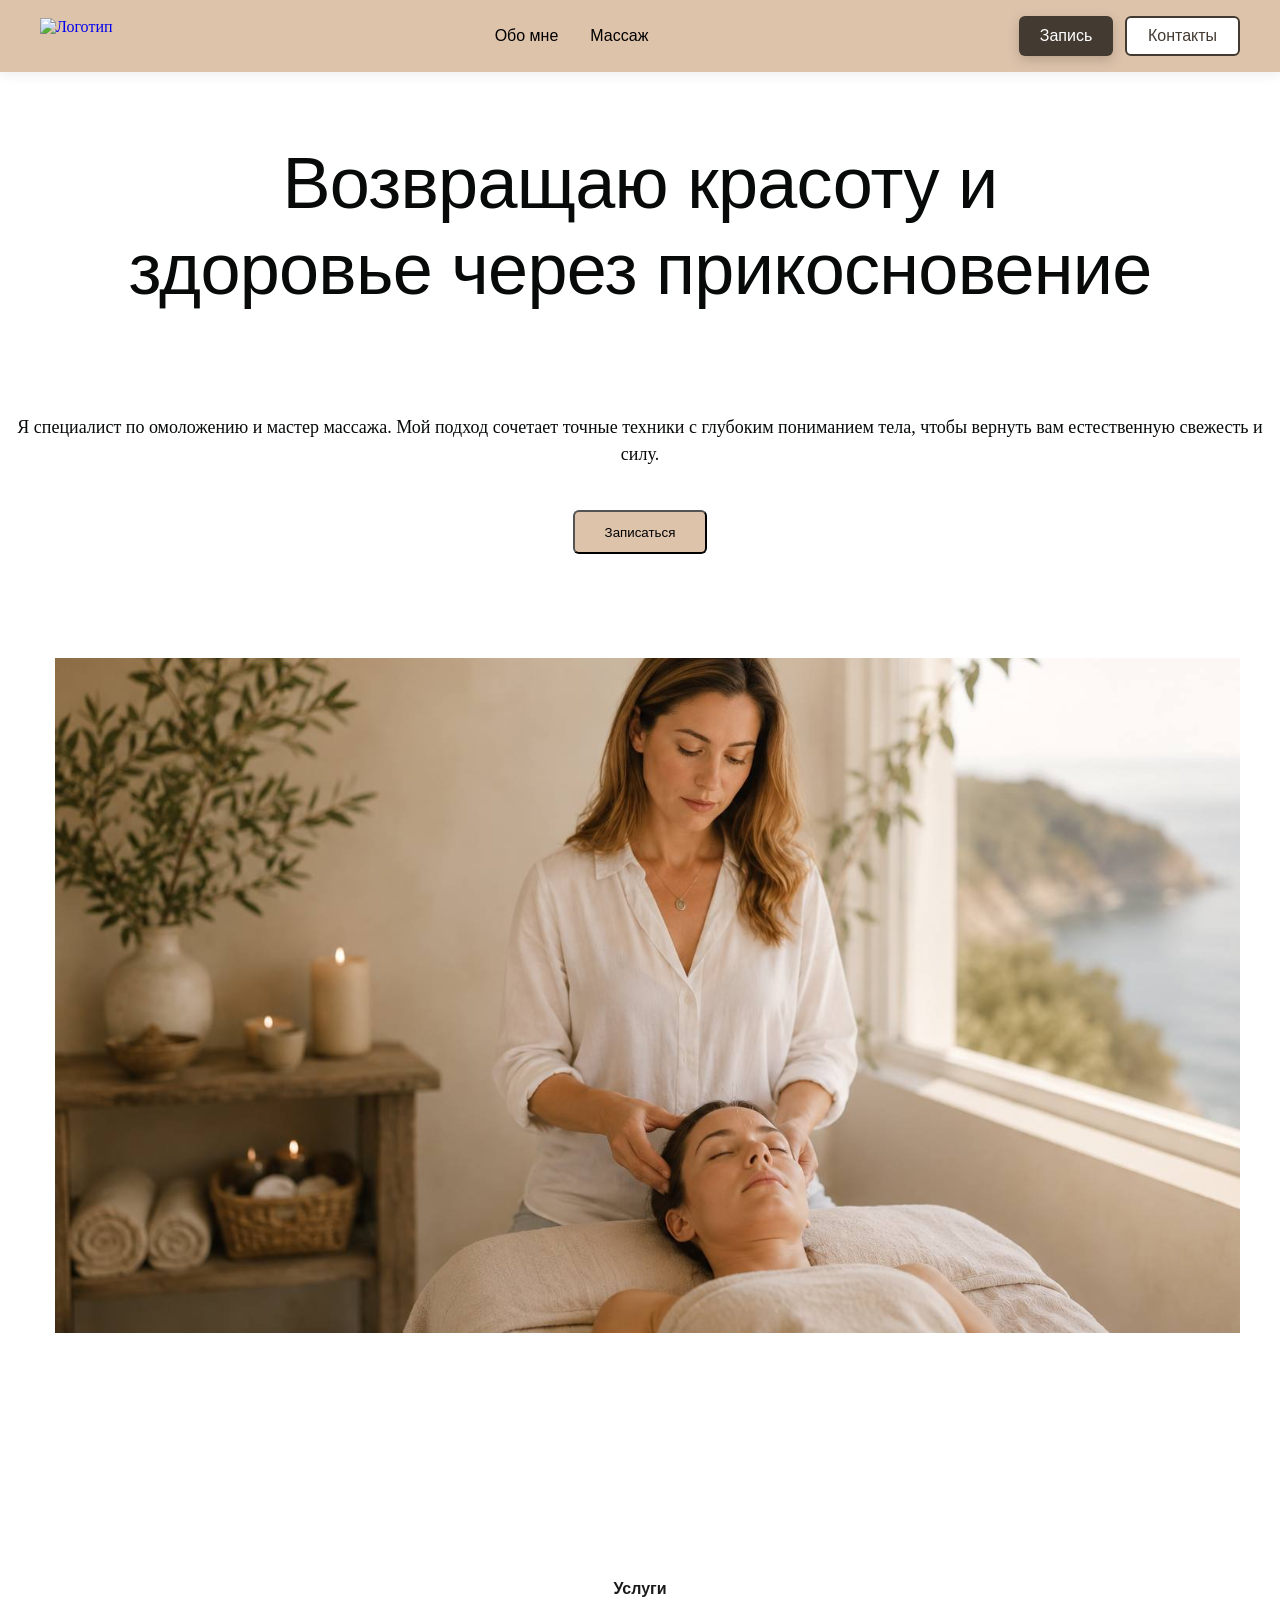
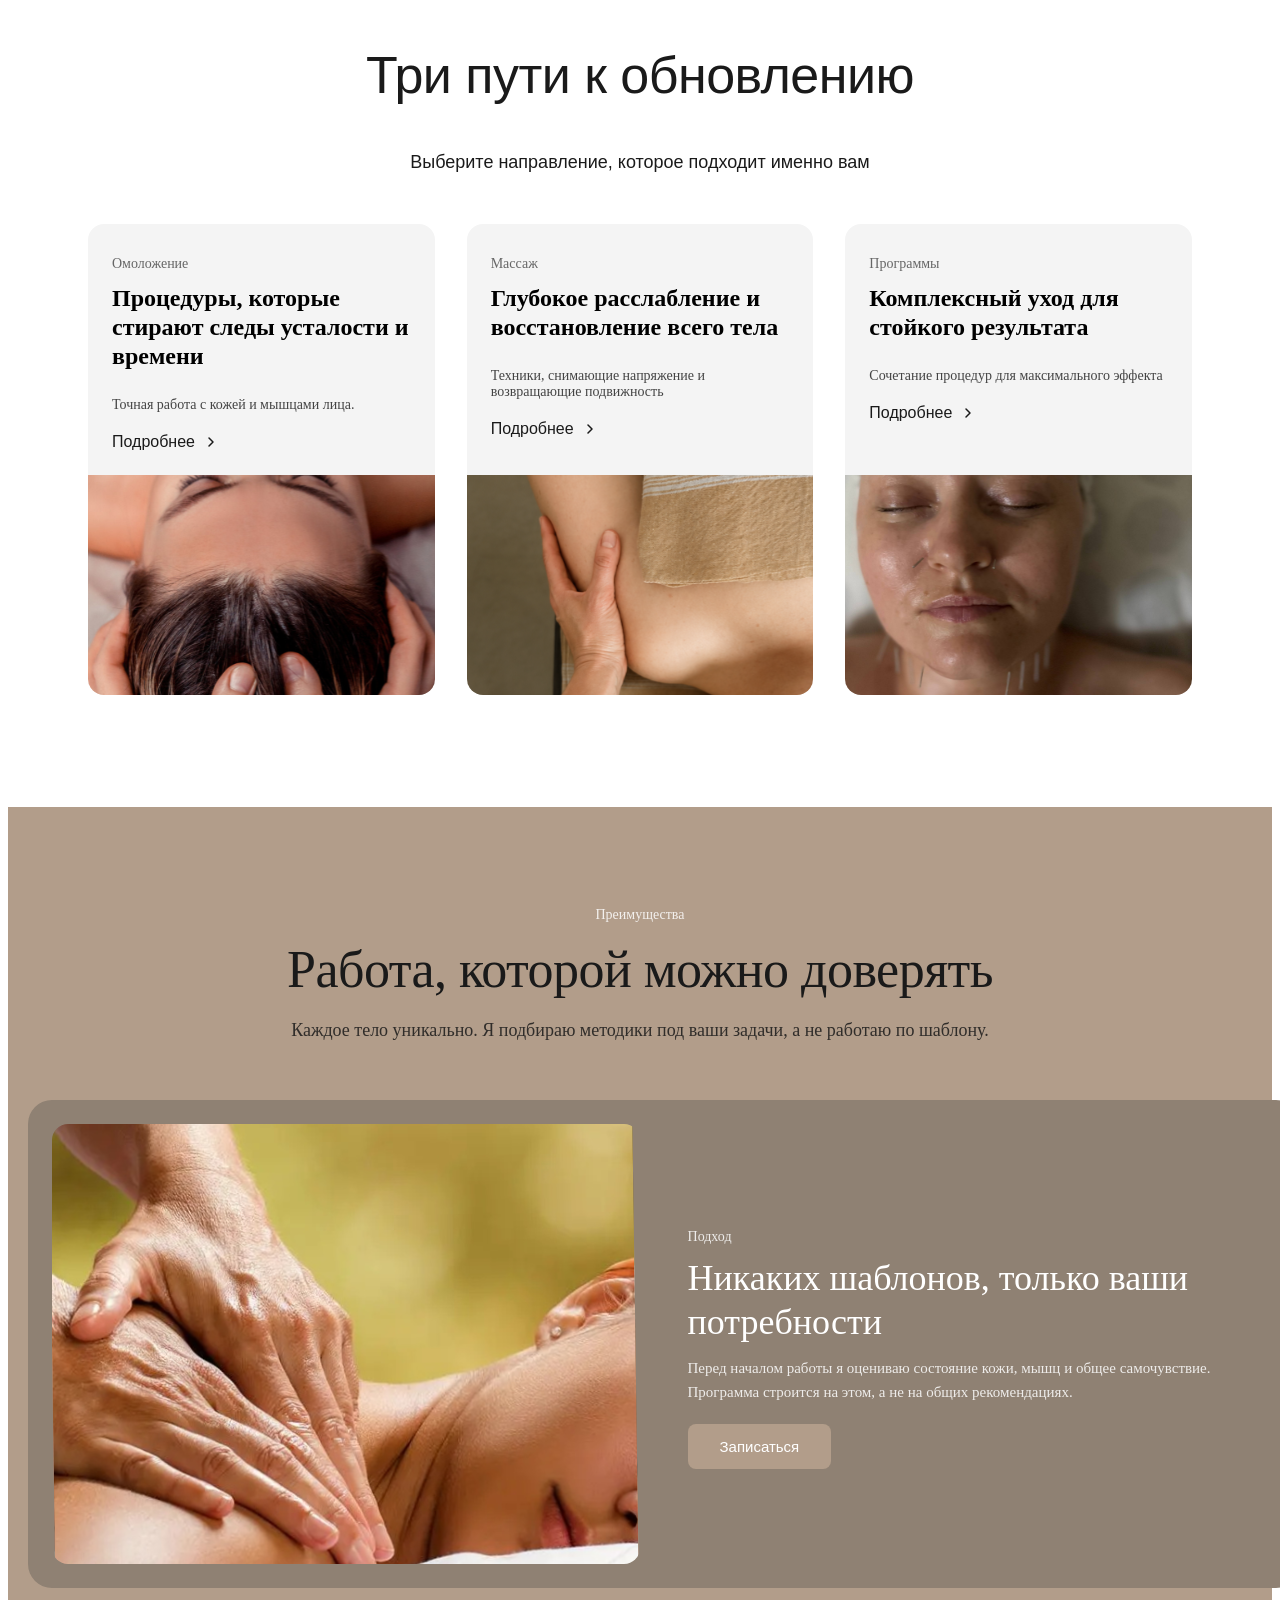
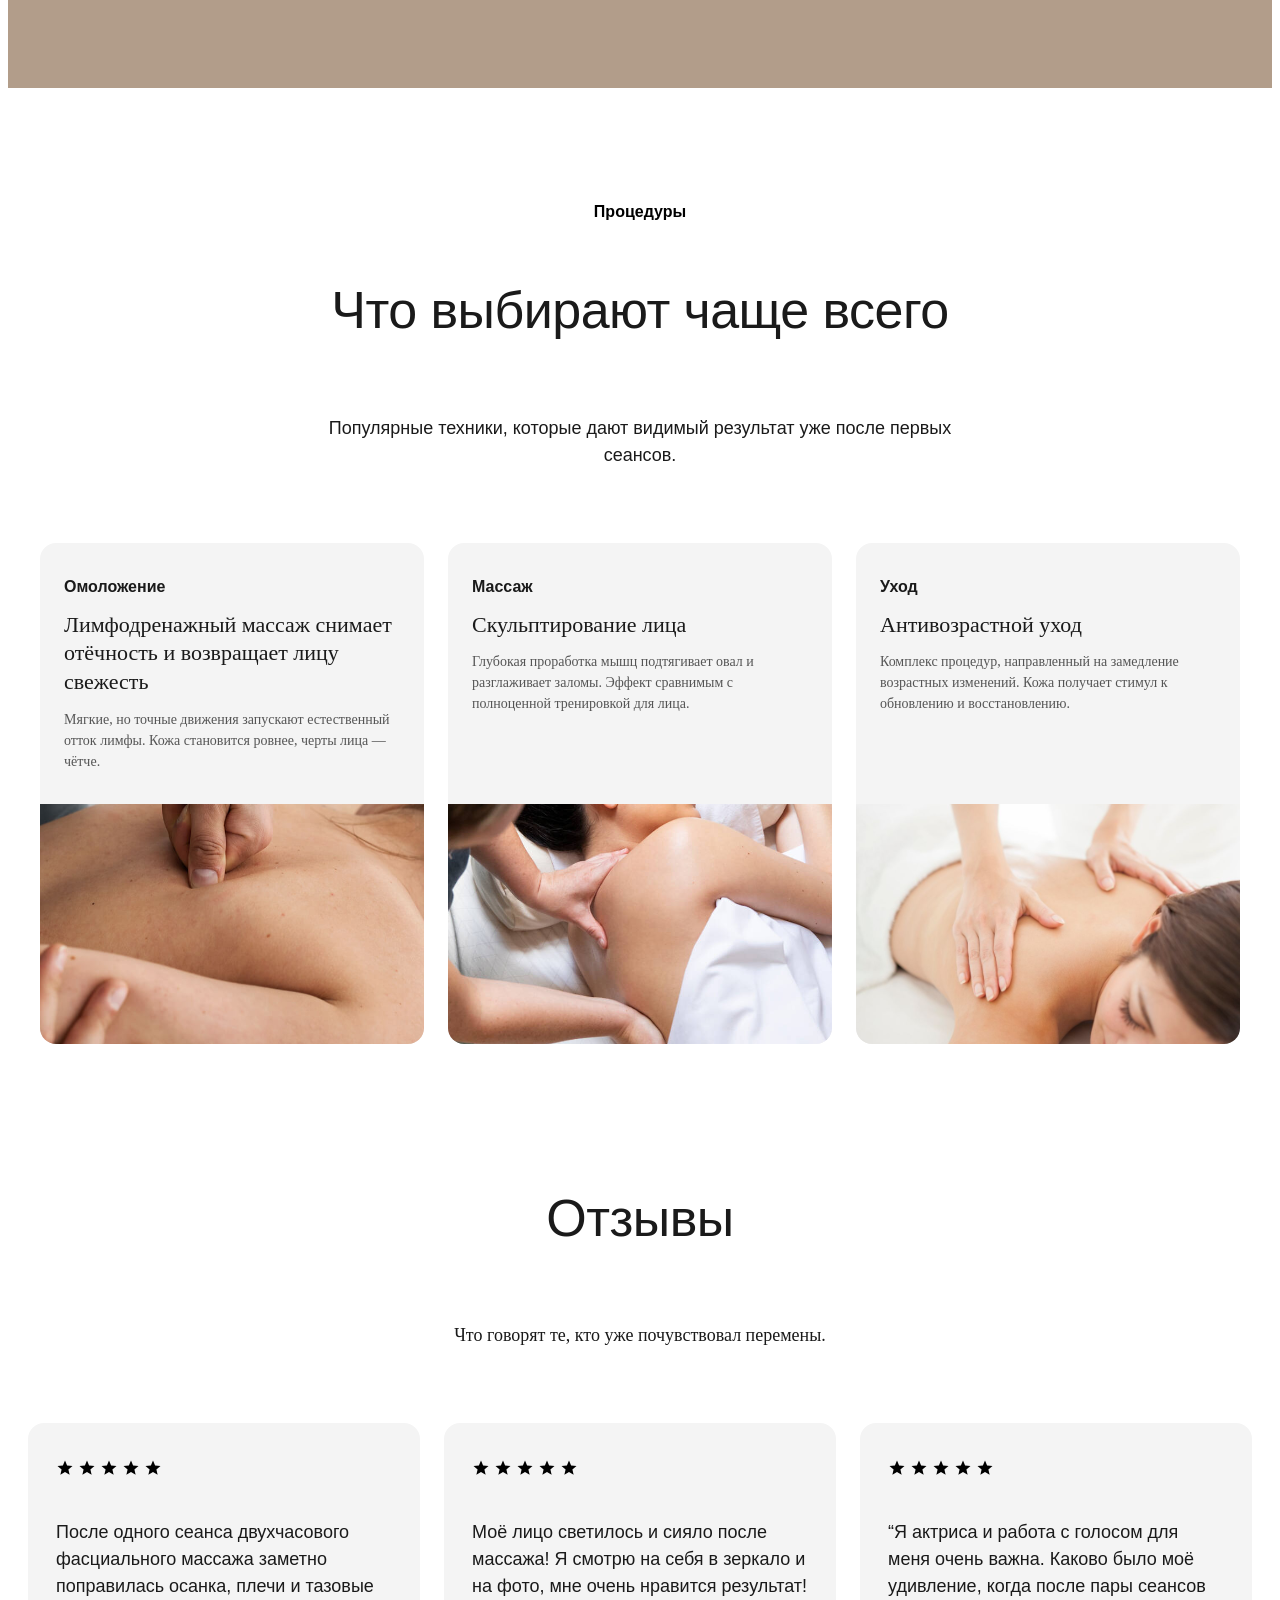
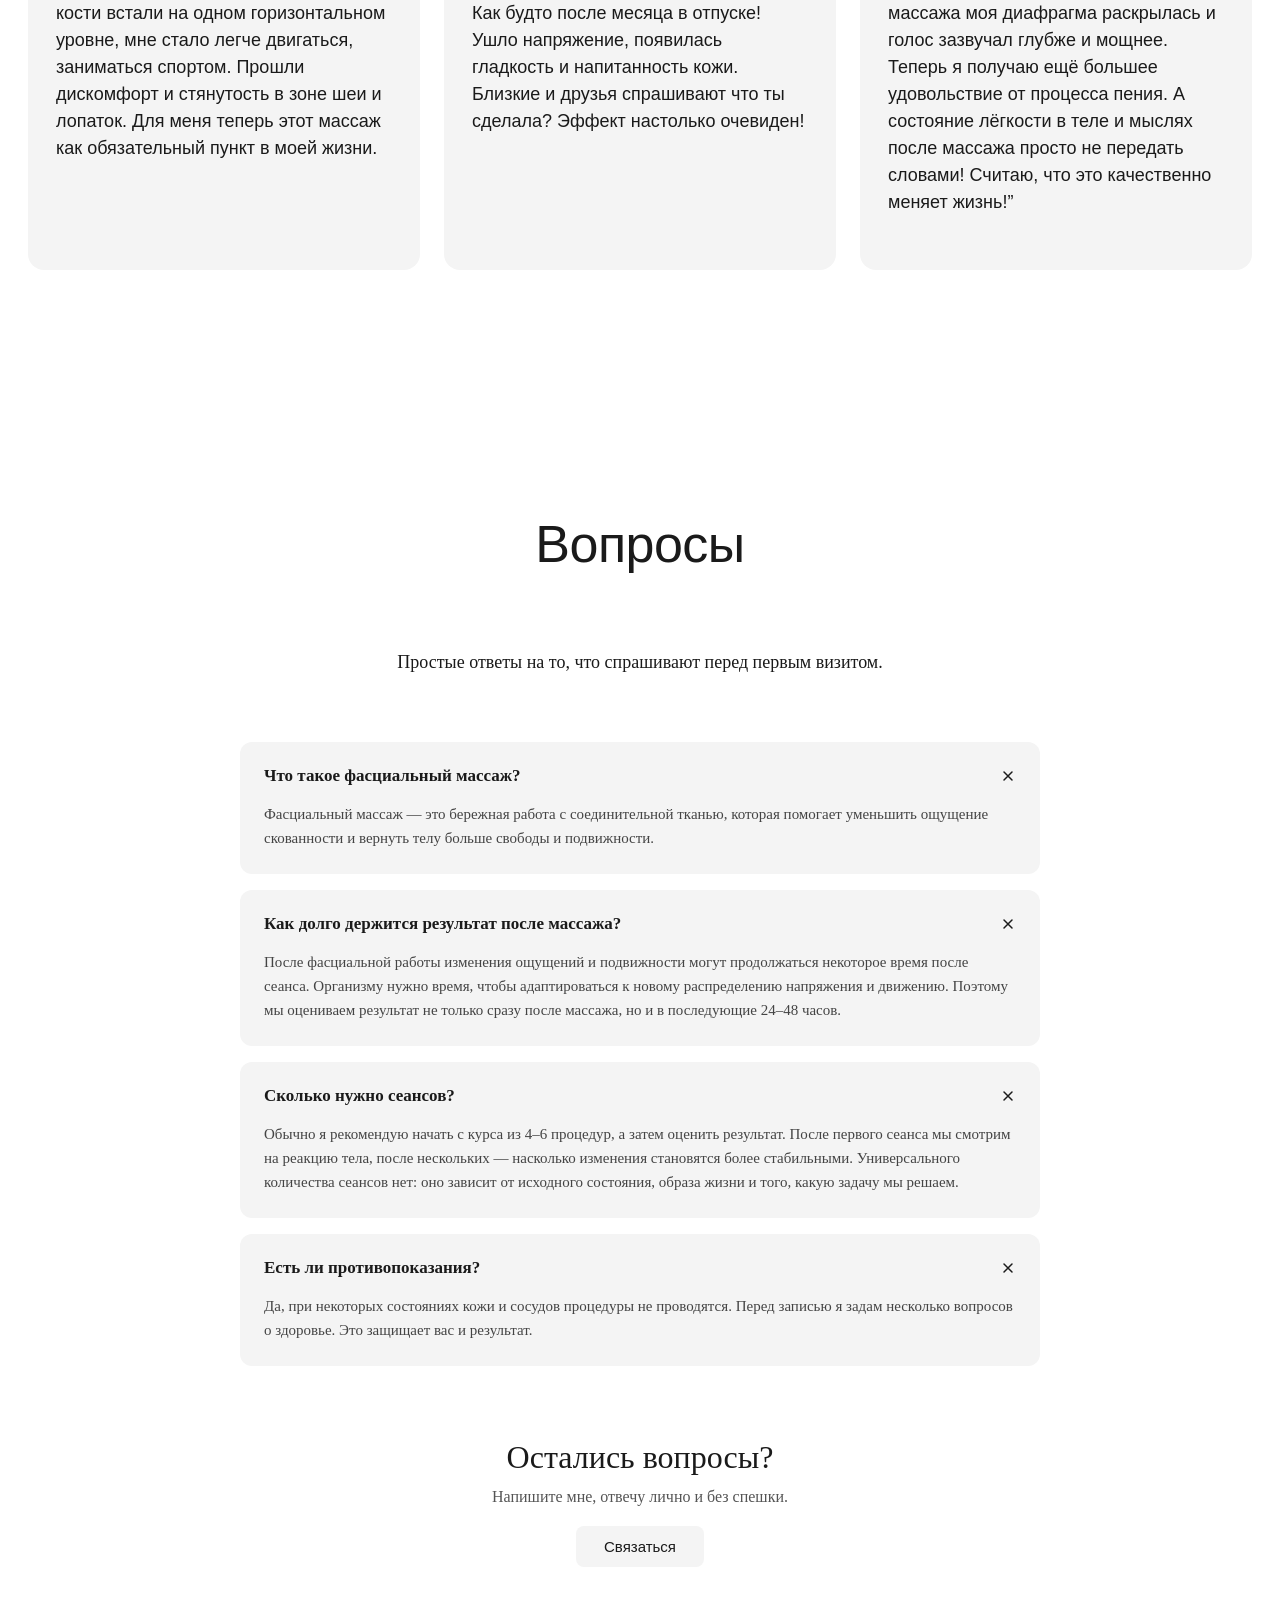
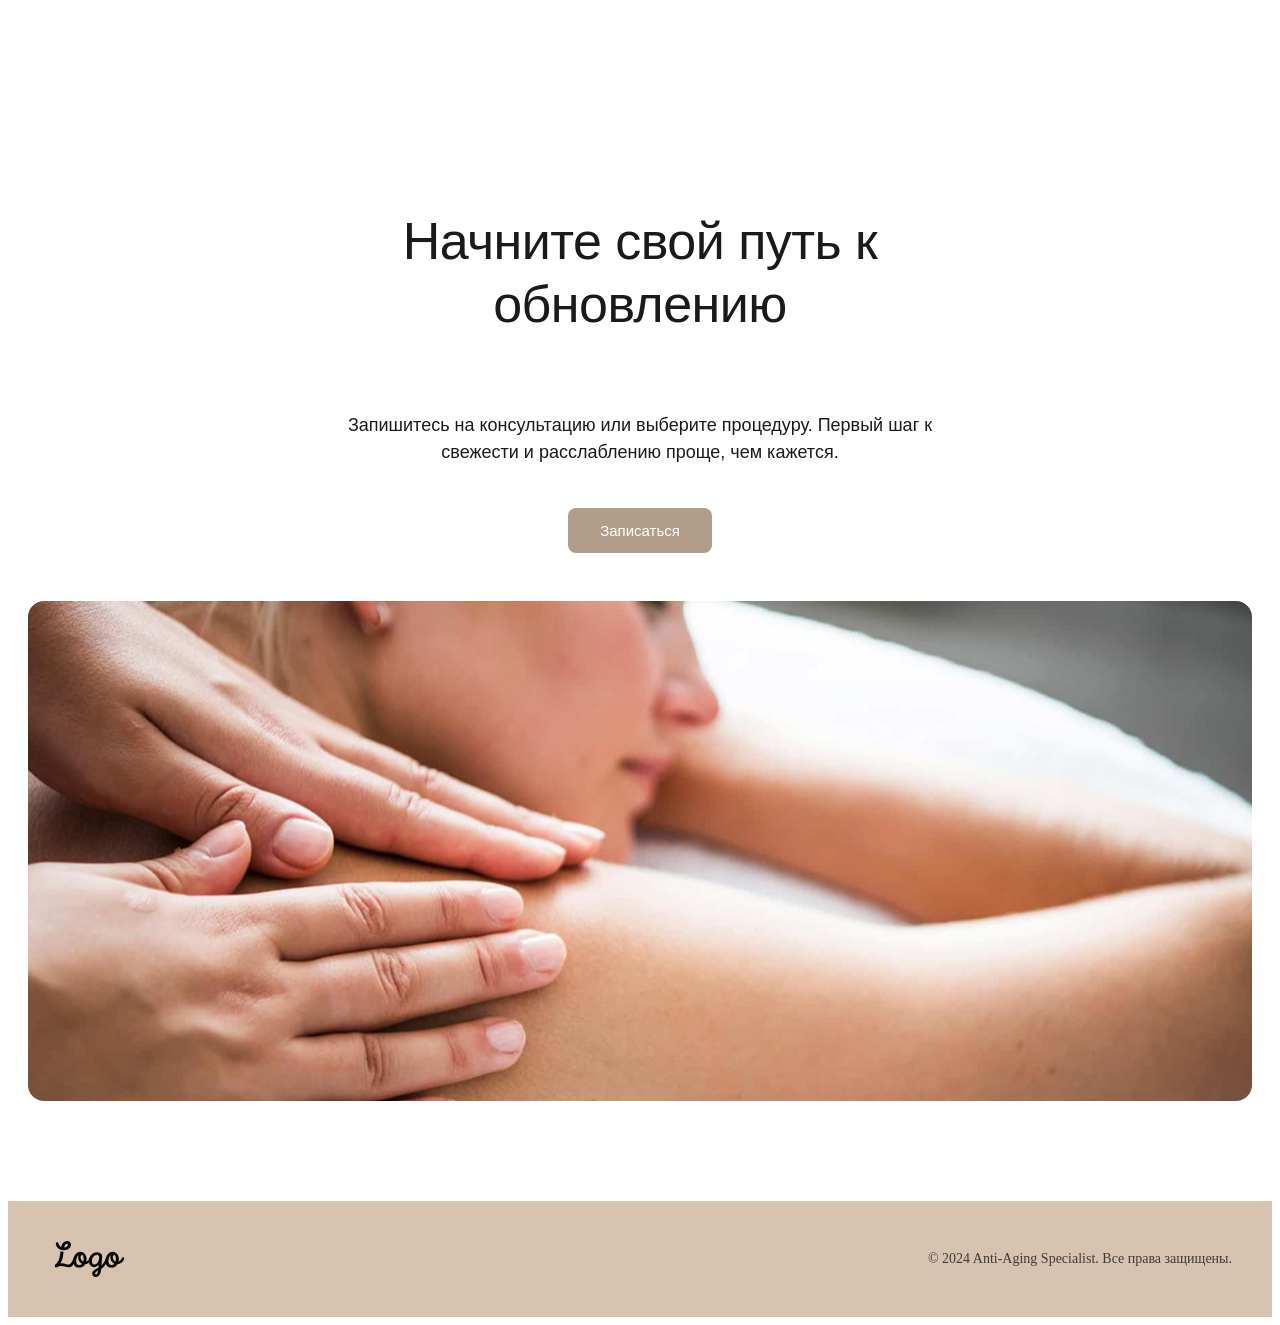
==== commit 550560ff: "Add files via upload" ====
--- a/index.html
+++ b/index.html
@@ -4,22 +4,14 @@
     <meta charset="UTF-8">
     <meta name="viewport" content="width=device-width, initial-scale=1.0">
     <title>Document</title>
-    <link rel="stylesheet" href="./css/fonts.css">
-    <link rel="stylesheet" href="./css/vars.css">
-    <link rel="stylesheet" href="./css/header.css">
-    <link rel="stylesheet" href="./css/hero.css">
-    <link rel="stylesheet" href="./css/services.css">
-    <link rel="stylesheet" href="./css/advantages.css">
-    <link rel="stylesheet" href="./css/popular.css">
-    <link rel="stylesheet" href="./css/reviews.css">
-    <link rel="stylesheet" href="./css/faq.css">
-    <link rel="stylesheet" href="./css/cta.css">
-    <link rel="stylesheet" href="./css/footer.css">
+    <link rel="stylesheet" href="./css/style.css">
 </head>
 <body>
     <header class="header header__container">
+      <a href="index.html" class="logo-link">
         <img class="logo" src="images/Logo.svg" alt="Логотип">
-
+      </a>
+        
         <nav class="header__nav">
           <ul class="nav__list">
             <li><a href="about.html" class="nav__link">Обо мне</a></li>
@@ -314,7 +306,7 @@
 
 <footer class="footer">
   <div class="container footer__container">
-    <img src="images/logo.svg" alt="">
+    <img src="images/logo.svg" alt="Логотип">
     <p class="footer__copy">© 2024 Anti-Aging Specialist. Все права защищены.</p>
   </div>
 </footer>
--- a/css/style.css
+++ b/css/style.css
@@ -0,0 +1,23 @@
+/* 1. Переменные и шрифты */
+@import url('vars.css');
+@import url('fonts.css');
+
+/* 2. Базовые компоненты */
+@import url('header.css');
+@import url('footer.css');
+
+/* 3. Главная страница */
+@import url('hero.css');
+@import url('services.css');
+@import url('advantages.css');
+@import url('popular.css');
+@import url('reviews.css');
+@import url('faq.css');
+@import url('cta.css');
+
+/* 4. Страница "Обо мне" */
+@import url('about-hero.css');
+@import url('about-story.css');
+@import url('advantages-about.css');
+@import url('diplomas.css');
+@import url('cta-about.css');
